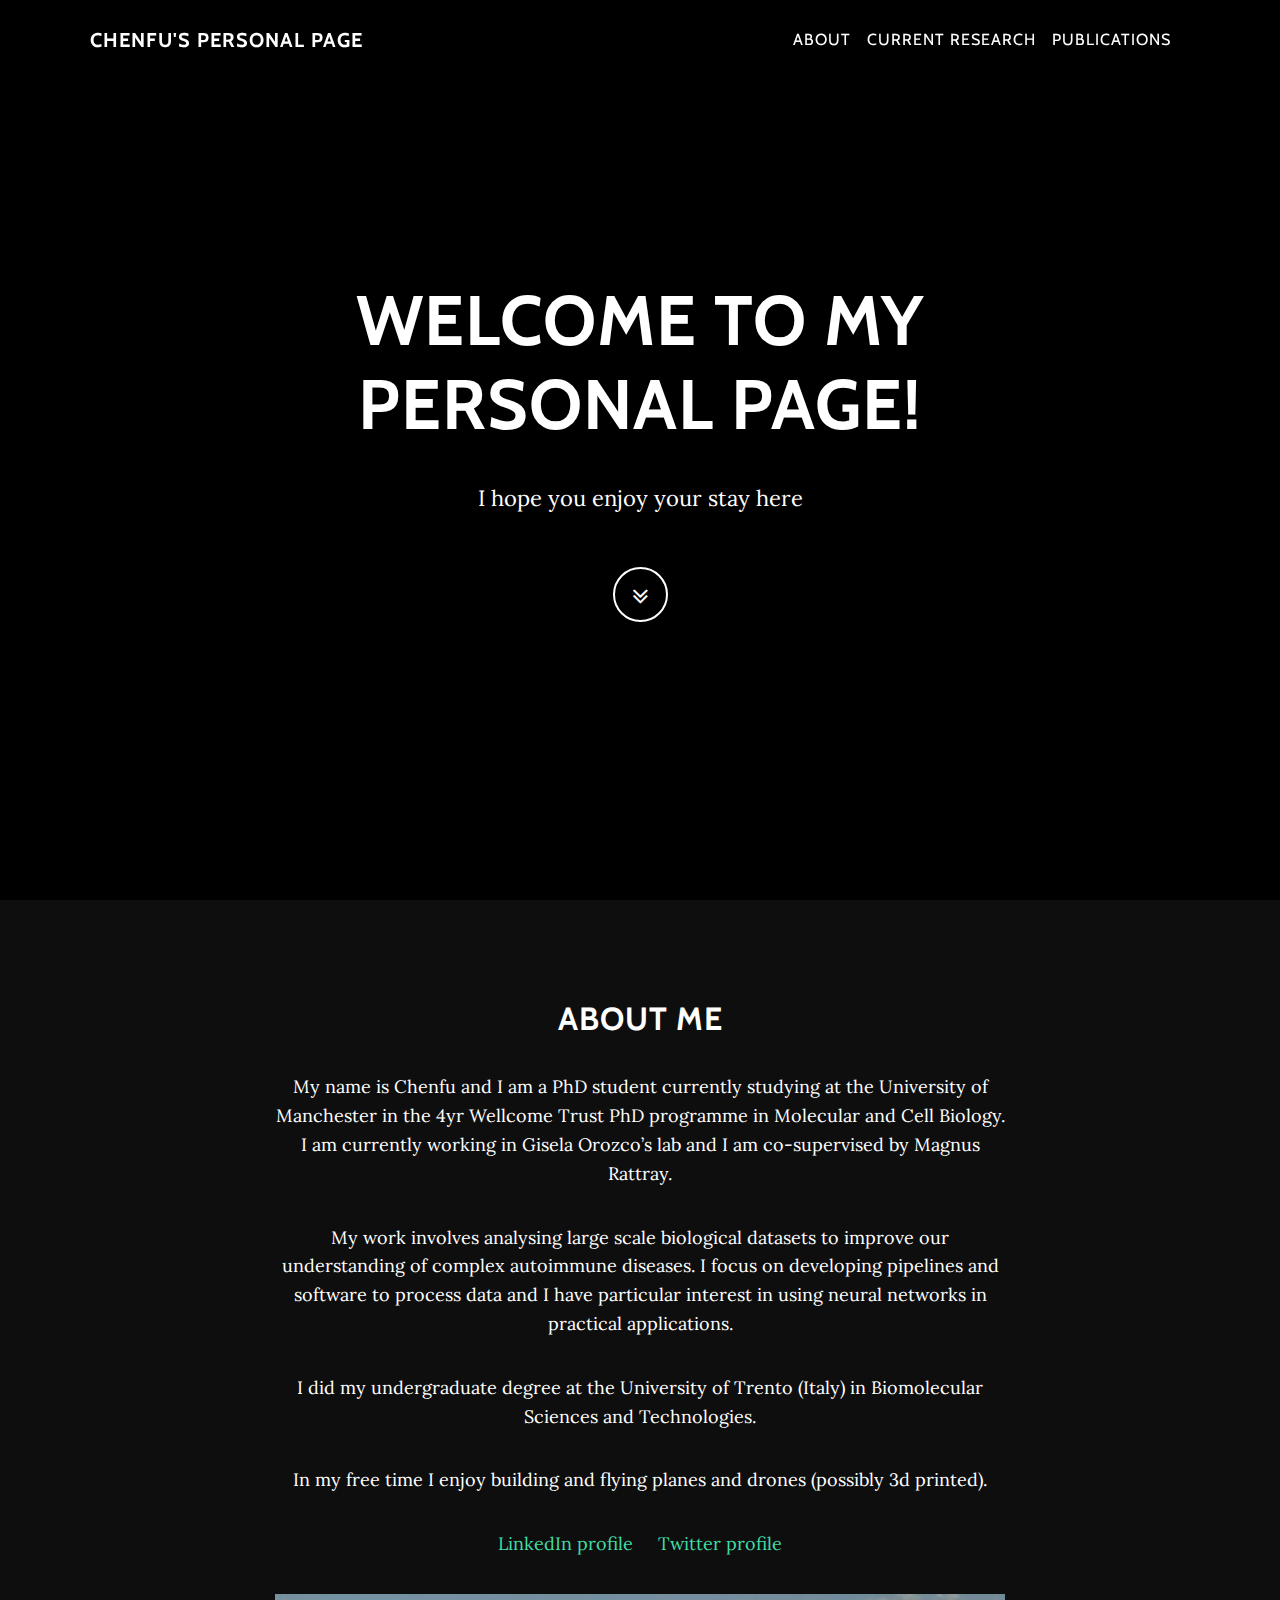
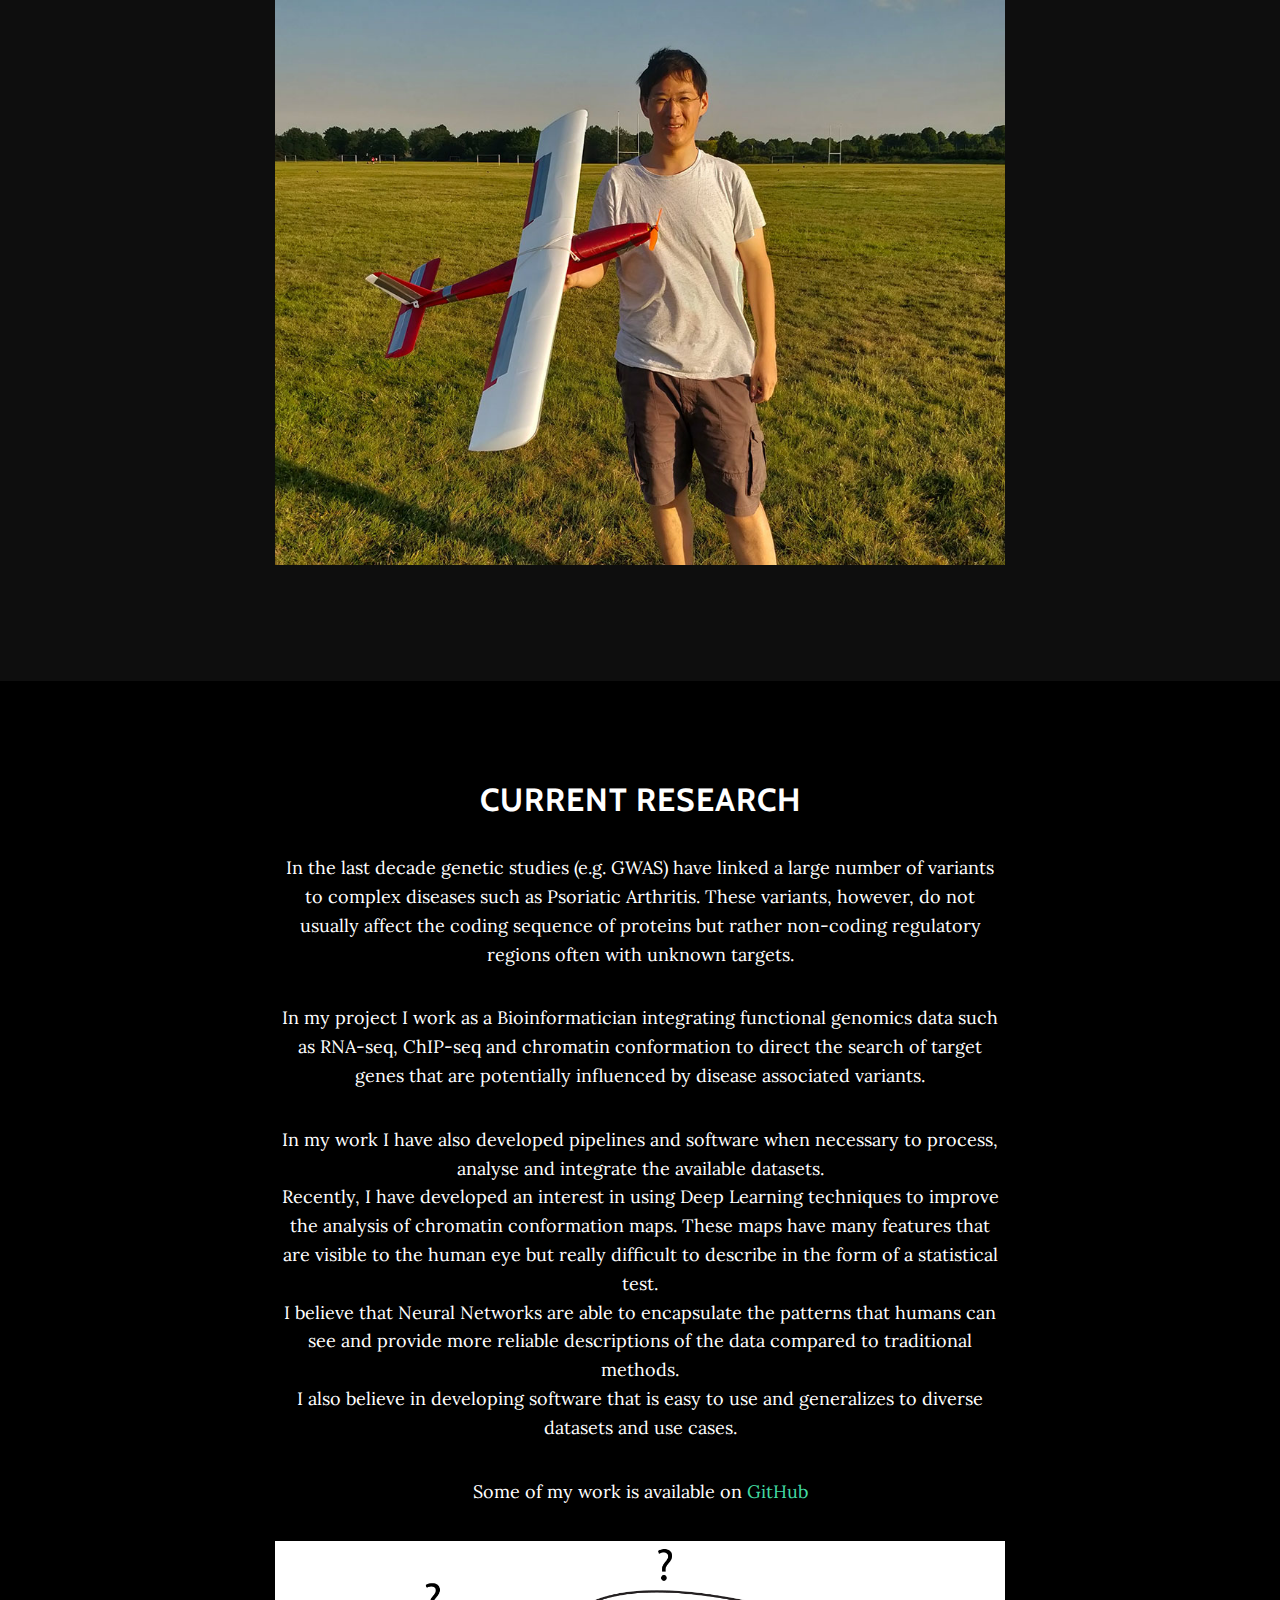
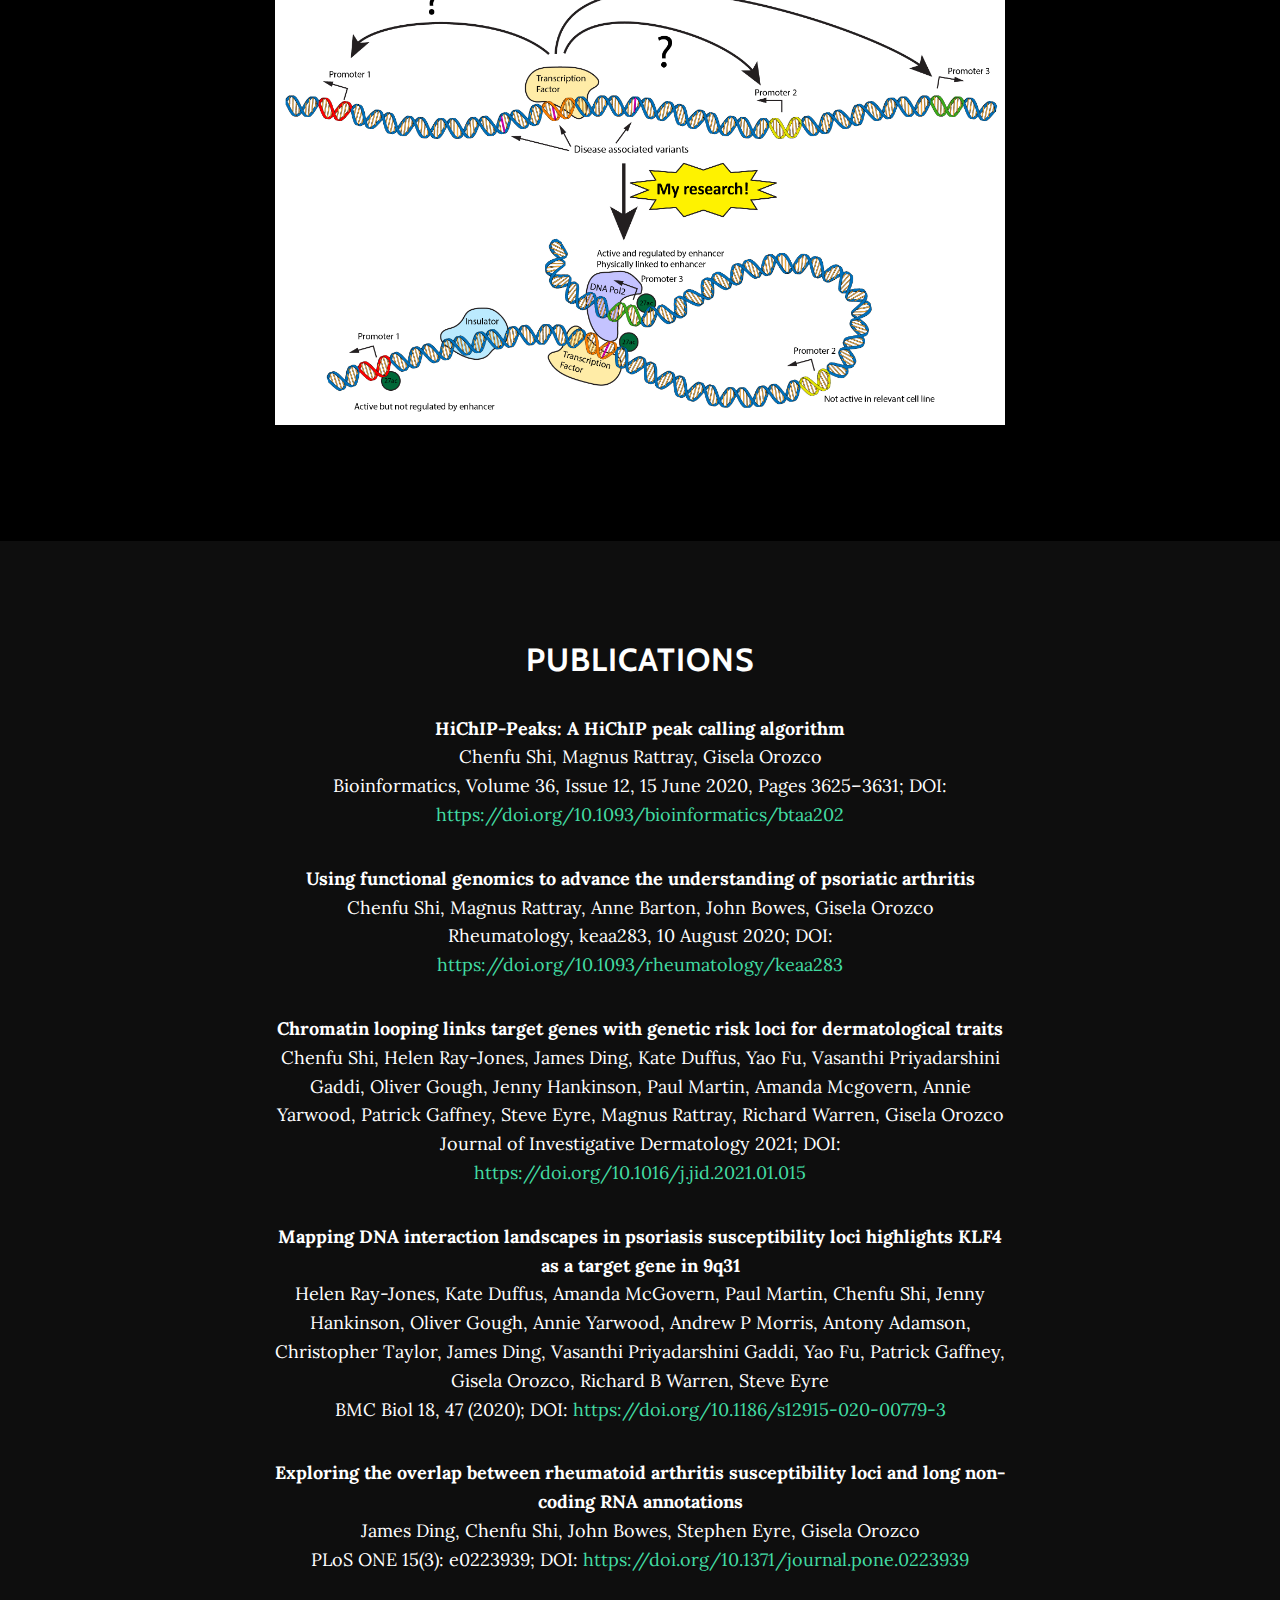
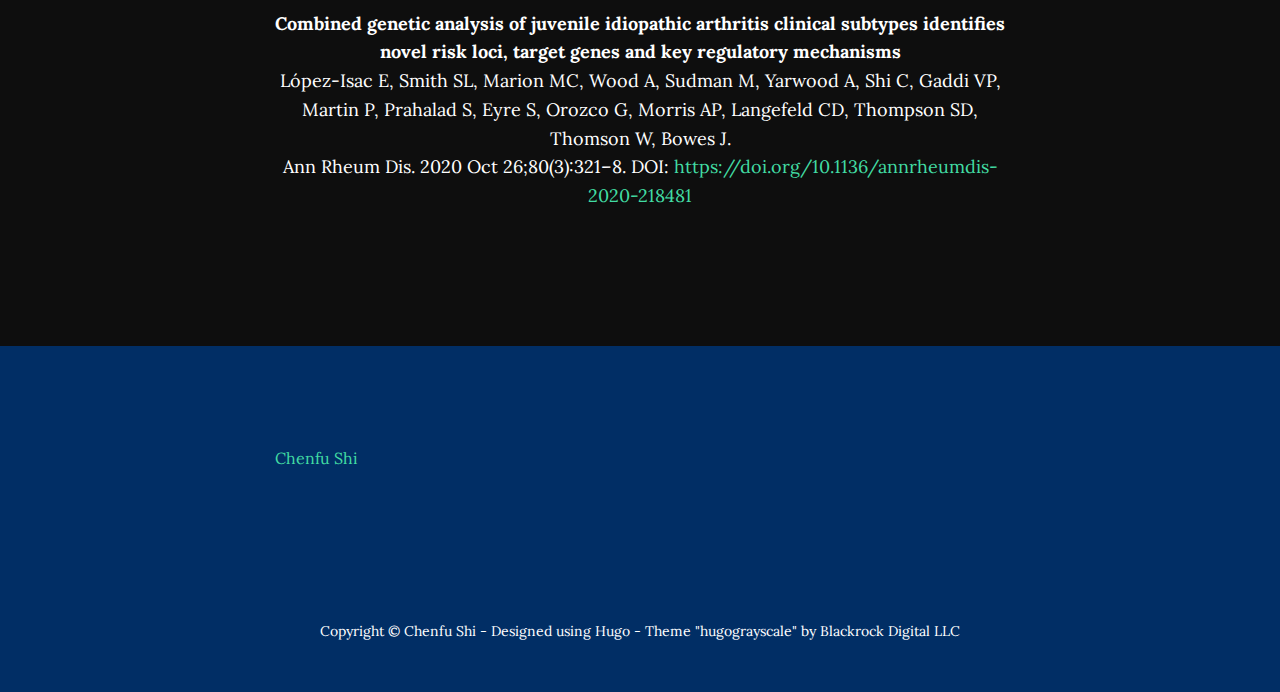
==== docs/index.html @ cd4215d6 "new website" ====
<!doctype html>
<html lang="en-uk">
    <head>
        <meta http-equiv="Content-Type" content="text/html" charset="UTF-8" />
<meta http-equiv="X-UA-Compatible" content="IE=edge,chrome=1" />
<meta name="viewport" content="width=device-width, initial-scale=1, shrink-to-fit=no">
<meta name="description" content="Chenfu Shi&#39;s personal page">

<meta name="author" content="Chenfu">

<title>Chenfu&#39;s personal page</title>

<link rel="shortcut icon" href="img/favicon.png" type="image/png">


  <meta name="keywords" content="Chenfu, Chenfu Shi, Chromatin interactions, Epigenomics, Bioinformatics, Deep learning, Machine learning, HiC, Hi-C"
/>

<meta name="robots" content="index,follow">
<meta name="referrer" content="origin-when-cross-origin">
<meta name="generator" content="Hugo 0.81.0" />
<meta property="og:title" content="Chenfu&#39;s personal page" />
<meta property="og:description" content="Chenfu Shi&#39;s personal page" />
<meta property="og:type" content="website" />
<meta property="og:url" content="/" /><meta property="og:image" content="images/figure_1.png"/>


<meta name="twitter:card" content="summary_large_image"/>
<meta name="twitter:image" content="images/figure_1.png"/>

<meta name="twitter:title" content="Chenfu&#39;s personal page"/>
<meta name="twitter:description" content="Chenfu Shi&#39;s personal page"/>


<link href="vendor/bootstrap/css/bootstrap.min.css" rel="stylesheet">
<link href="vendor/font-awesome/css/font-awesome.min.css" rel="stylesheet" type="text/css">
<link href="https://fonts.googleapis.com/css?family=Lora:400,700,400italic,700italic" rel="stylesheet" type="text/css">
<link href='https://fonts.googleapis.com/css?family=Cabin:700' rel='stylesheet' type='text/css'>

<link href="css/grayscale.css" rel="stylesheet">
<script type="text/javascript" src="https://platform.linkedin.com/badges/js/profile.js" async defer></script>


    </head>
    <body id="page-top">
<nav class="navbar navbar-expand-lg navbar-light fixed-top" id="mainNav">
 <div class="container">
  <a class="navbar-brand js-scroll-trigger improve-contrast-box" href="#page-top">Chenfu&#39;s personal page</a>
  <button class="navbar-toggler navbar-toggler-right" type="button" data-toggle="collapse" data-target="#navbarResponsive" aria-controls="navbarResponsive" aria-expanded="false" aria-label="Toggle navigation">Menu<i class="fa fa-bars"></i></button>
  <div class="collapse navbar-collapse" id="navbarResponsive">
   <ul class="navbar-nav ml-auto">
    <li class="nav-item">
     <a class="nav-link js-scroll-trigger improve-contrast-box" href="#sec-ind-1">About</a>
    </li>
    <li class="nav-item">
     <a class="nav-link js-scroll-trigger improve-contrast-box" href="#sec-ind-2">Current research</a>
    </li>
    <li class="nav-item">
     <a class="nav-link js-scroll-trigger improve-contrast-box" href="#sec-ind-3">Publications</a>
    </li>
    <li class="nav-item">
     <a class="nav-link js-scroll-trigger improve-contrast-box" href="#sec-ind-4"></a>
    </li></ul>
  </div>
 </div>
</nav>

<header><div id="intro-body">
 <div class="container"><div class="row"><div class="col-lg-8 mx-auto"><div class="improve-contrast-box">
  <h1 id="welcome-to-my-personal-page">Welcome to my personal page!</h1>
<p>I hope you enjoy your stay here</p>
</div>
  <a href="#sec-ind-1" class="btn btn-circle js-scroll-trigger" aria-label="Scroll to Next Section"><i class="fa fa-angle-double-down animated"></i></a></div></div></div>

 </div></header>
<section id="sec-ind-1" class="section-1 content-section text-center">
 <div class="container"><div class="row"><div class="col-lg-8 mx-auto">
  <h2 id="about-me">About Me</h2>
<p>My name is Chenfu and I am a PhD student currently studying at the University of Manchester in the 4yr Wellcome Trust PhD programme in Molecular and Cell Biology. I am currently working in Gisela Orozco&rsquo;s lab and I am co-supervised by Magnus Rattray.</p>
<p>My work involves analysing large scale biological datasets to improve our understanding of complex autoimmune diseases. I focus on developing pipelines and software to process data and I have particular interest in using neural networks in practical applications.</p>
<p>I did my undergraduate degree at the University of Trento (Italy) in Biomolecular Sciences and Technologies.</p>
<p>In my free time I enjoy building and flying planes and drones (possibly 3d printed).</p>
<p><a href="https://www.linkedin.com/in/chenfu-shi/">LinkedIn profile</a>     <a href="https://twitter.com/chenfu_shi">Twitter profile</a></p>
<figure>
    <img src="img/profile_pic.jpg"
         alt="Profile pic chenfu shi" width="100%"/> 
</figure>


  </div></div></div>

 </section>
<section id="sec-ind-2" class="section-2 content-section text-center">
 <div class="container"><div class="row"><div class="col-lg-8 mx-auto">
  <h2 id="current-research">Current research</h2>
<p>In the last decade genetic studies (e.g. GWAS) have linked a large number of variants to complex diseases such as Psoriatic Arthritis. These variants, however, do not usually affect the coding sequence of proteins but rather non-coding regulatory regions often with unknown targets.</p>
<p>In my project I work as a Bioinformatician integrating functional genomics data such as RNA-seq, ChIP-seq and chromatin conformation to direct the search of target genes that are potentially influenced by disease associated variants.</p>
<p>In my work I have also developed pipelines and software when necessary to process, analyse and integrate the available datasets.<br>
Recently, I have developed an interest in using Deep Learning techniques to improve the analysis of chromatin conformation maps. These maps have many features that are visible to the human eye but really difficult to describe in the form of a statistical test.<br>
I believe that Neural Networks are able to encapsulate the patterns that humans can see and provide more reliable descriptions of the data compared to traditional methods.<br>
I also believe in developing software that is easy to use and generalizes to diverse datasets and use cases.</p>
<p>Some of my work is available on <a href="https://github.com/ChenfuShi/">GitHub</a></p>
<figure>
    <img src="img/enhancer_regulation.jpg"
         alt="Profile pic chenfu shi" width="100%"/> 
</figure>


  </div></div></div>

 </section>
<section id="sec-ind-3" class="section-3 content-section text-center">
 <div class="container"><div class="row"><div class="col-lg-8 mx-auto">
  <h2 id="publications">Publications</h2>
<p><strong>HiChIP-Peaks: A HiChIP peak calling algorithm</strong><br>
Chenfu Shi, Magnus Rattray, Gisela Orozco<br>
Bioinformatics, Volume 36, Issue 12, 15 June 2020, Pages 3625–3631; DOI: <a href="https://doi.org/10.1093/bioinformatics/btaa202">https://doi.org/10.1093/bioinformatics/btaa202</a></p>
<p><strong>Using functional genomics to advance the understanding of psoriatic arthritis</strong><br>
Chenfu Shi, Magnus Rattray, Anne Barton, John Bowes, Gisela Orozco<br>
Rheumatology, keaa283, 10 August 2020; DOI: <a href="https://doi.org/10.1093/rheumatology/keaa283">https://doi.org/10.1093/rheumatology/keaa283</a></p>
<p><strong>Chromatin looping links target genes with genetic risk loci for dermatological traits</strong><br>
Chenfu Shi, Helen Ray-Jones, James Ding, Kate Duffus, Yao Fu, Vasanthi Priyadarshini Gaddi, Oliver Gough, Jenny Hankinson, Paul Martin, Amanda Mcgovern, Annie Yarwood, Patrick Gaffney, Steve Eyre, Magnus Rattray, Richard Warren, Gisela Orozco<br>
Journal of Investigative Dermatology 2021; DOI: <a href="https://doi.org/10.1016/j.jid.2021.01.015">https://doi.org/10.1016/j.jid.2021.01.015</a></p>
<p><strong>Mapping DNA interaction landscapes in psoriasis susceptibility loci highlights KLF4 as a target gene in 9q31</strong><br>
Helen Ray-Jones, Kate Duffus, Amanda McGovern, Paul Martin, Chenfu Shi, Jenny Hankinson, Oliver Gough, Annie Yarwood, Andrew P Morris, Antony Adamson, Christopher Taylor, James Ding, Vasanthi Priyadarshini Gaddi, Yao Fu, Patrick Gaffney, Gisela Orozco, Richard B Warren, Steve Eyre<br>
BMC Biol 18, 47 (2020); DOI: <a href="https://doi.org/10.1186/s12915-020-00779-3">https://doi.org/10.1186/s12915-020-00779-3</a></p>
<p><strong>Exploring the overlap between rheumatoid arthritis susceptibility loci and long non-coding RNA annotations</strong><br>
James Ding, Chenfu Shi, John Bowes, Stephen Eyre, Gisela Orozco<br>
PLoS ONE 15(3): e0223939; DOI: <a href="https://doi.org/10.1371/journal.pone.0223939">https://doi.org/10.1371/journal.pone.0223939</a></p>
<p><strong>Combined genetic analysis of juvenile idiopathic arthritis clinical subtypes identifies novel risk loci, target genes and key regulatory mechanisms</strong><br>
López-Isac E, Smith SL, Marion MC, Wood A, Sudman M, Yarwood A, Shi C, Gaddi VP, Martin P, Prahalad S, Eyre S, Orozco G, Morris AP, Langefeld CD, Thompson SD, Thomson W, Bowes J.<br>
Ann Rheum Dis. 2020 Oct 26;80(3):321–8. DOI: <a href="https://doi.org/10.1136/annrheumdis-2020-218481">https://doi.org/10.1136/annrheumdis-2020-218481</a></p>

  </div></div></div>

 </section>
<section id="sec-ind-4" class="section-4 content-section text-center">
 <div class="container"><div class="row"><div class="col-lg-8 mx-auto">
  <div class="LI-profile-badge"  data-version="v1" data-size="medium" data-locale="it_IT" data-type="horizontal" data-theme="dark" data-vanity="chenfu-shi-3a743275" style="text-align: left;"><a class="LI-simple-link" href='https://uk.linkedin.com/in/chenfu-shi-3a743275?trk=profile-badge'>Chenfu Shi</a></div>
                        

  </div></div></div>

 </section>
    
    <footer>
      <div class="container text-center">
        <p>Copyright &copy; Chenfu Shi - Designed using Hugo - Theme "hugograyscale" by Blackrock Digital LLC </p>
      </div>
    </footer>

    
    <script src="vendor/jquery/jquery.min.js"></script>
    <script src="vendor/bootstrap/js/bootstrap.bundle.min.js"></script>

    
    <script src="vendor/jquery-easing/jquery.easing.min.js"></script>
    <script src="js/grayscale.min.js"></script>
</body>
</html>
---- docs/css/grayscale.css ----
body {
  font-family: 'Lora', 'Helvetica Neue', Helvetica, Arial, sans-serif;
  position: relative;
  width: 100%;
  height: 100%;
  color: white;
  background-color: #0e0e0e;
}

html {
  width: 100%;
  height: 100%;
}

h1,
h2,
h3,
h4,
h5,
h6 {
  font-family: 'Cabin', 'Helvetica Neue', Helvetica, Arial, sans-serif;
  font-weight: 700;
  margin: 0 0 35px;
  letter-spacing: 1px;
  text-transform: uppercase;
}

p {
  font-size: 16px;
  line-height: 1.5;
  margin: 0 0 25px;
}

@media (min-width: 768px) {
  p {
    font-size: 18px;
    line-height: 1.6;
    margin: 0 0 35px;
  }
}

a {
  transition: all 0.2s ease-in-out;
  color: #42DCA3;
}

a:focus, a:hover {
  text-decoration: none;
  color: #1d9b6c;
}

#mainNav {
  font-family: 'Cabin', 'Helvetica Neue', Helvetica, Arial, sans-serif;
  margin-bottom: 0;
  text-transform: uppercase;
  border-bottom: 1px solid rgba(255, 255, 255, 0.3);
  background-color: #0e0e0e;
}

#mainNav .navbar-toggler {
  font-size: 14px;
  padding: 11px;
  color: white;
  border: 1px solid white;
}

#mainNav .navbar-brand {
  font-weight: 700;
  padding: .3125rem;
}

#mainNav a {
  color: white;
}

#mainNav .navbar-nav .nav-item {
  transition: background 0.3s ease-in-out;
}

#mainNav .navbar-nav .nav-item:hover {
  color: fade(white, 80%);
  outline: none;
  background-color: transparent;
}

#mainNav .navbar-nav .nav-item:active, #mainNav .navbar-nav .nav-item:focus {
  outline: none;
  background-color: transparent;
}

@media (min-width: 992px) {
  #mainNav {
    padding-top: 20px;
    padding-bottom: 20px;
    transition: background 0.3s ease-in-out, padding-top 0.3s ease-in-out, padding-bottom 0.3s;
    letter-spacing: 1px;
    border-bottom: none;
    background: transparent;
  }
  #mainNav.navbar-shrink {
    padding-top: 10px;
    padding-bottom: 10px;
    border-bottom: 1px solid rgba(255, 255, 255, 0.3);
    background: black;
  }
  #mainNav .nav-link.active {
    outline: none;
    background-color: rgba(255, 255, 255, 0.3);
  }
  #mainNav .nav-link.active:hover {
    color: white;
  }
}

header {
  display: table;
  width: 100%;
  height: auto;
  padding: 200px 0;
  text-align: center;
  color: white;
  background: url("../img/section0-bg.jpg") no-repeat bottom center scroll;
  background-color: black;
  background-size: cover;
}

#intro-body {
  display: table-cell;
  vertical-align: middle;
}
header h1 {
  font-size: 35px;
}
header p {
  font-size: 18px;
}

.improve-contrast-box {
  background: rgba(0, 0, 0, .5);
  border-radius: 5px;
  text-shadow: 0px 0px 8px rgba(0, 0, 0, 1);
}

@media (min-width: 768px) {
  header {
    height: 100%;
    padding: 0;
  }
  header h1 {
    font-size: 70px;
  }
  header p {
    font-size: 22px;
  }
}

.btn-circle {
  font-size: 26px;
  width: 55px;
  height: 55px;
  margin-top: 15px;
  line-height: 45px;
  transition: background 0.3s ease-in-out;
  color: white;
  border: 2px solid white;
  border-radius: 100% !important;
  background: transparent;
}

.btn-circle:focus, .btn-circle:hover {
  color: white;
  outline: none;
  background: rgba(255, 255, 255, 0.1);
}

.content-section {
  padding-top: 75px;
  padding-bottom: 75px;
}

.section-2 {
  color: white;
  background-color: black;
}

.section-4 {
  color: white;
  background-color: #012e65;
}

#map {
  width: 100%;
  height: 300px;
}

@media (min-width: 992px) {
  .content-section {
    padding-top: 100px;
    padding-bottom: 100px;
  }
  #map {
    height: 350px;
  }
}

.btn {
  font-family: 'Cabin', 'Helvetica Neue', Helvetica, Arial, sans-serif;
  font-weight: 400;
  transition: all 0.3s ease-in-out;
  text-transform: uppercase;
  border-radius: 0;
}

.btn-default {
  color: #42DCA3;
  border: 1px solid #42DCA3;
  background-color: transparent;
}

.btn-default:focus, .btn-default:hover {
  color: black;
  border: 1px solid #42DCA3;
  outline: none;
  background-color: #42DCA3;
}

ul.banner-social-buttons {
  margin-top: 0;
  font-size: 0;
}

@media (max-width: 1199px) {
  ul.banner-social-buttons {
    margin-top: 15px;
  }
}

@media (max-width: 767px) {
  ul.banner-social-buttons li {
    display: block;
    margin-bottom: 20px;
    padding: 0;
  }
  ul.banner-social-buttons li:last-child {
    margin-bottom: 0;
  }
}

footer {
  padding: 50px 0;
  background-color: #012e65;
}

footer p {
  font-size: 14px;
  margin: 0;
}

::selection {
  background: #fcfcfc;
  background: rgba(255, 255, 255, 0.2);
  text-shadow: none;
}

img::selection {
  background: transparent;
}
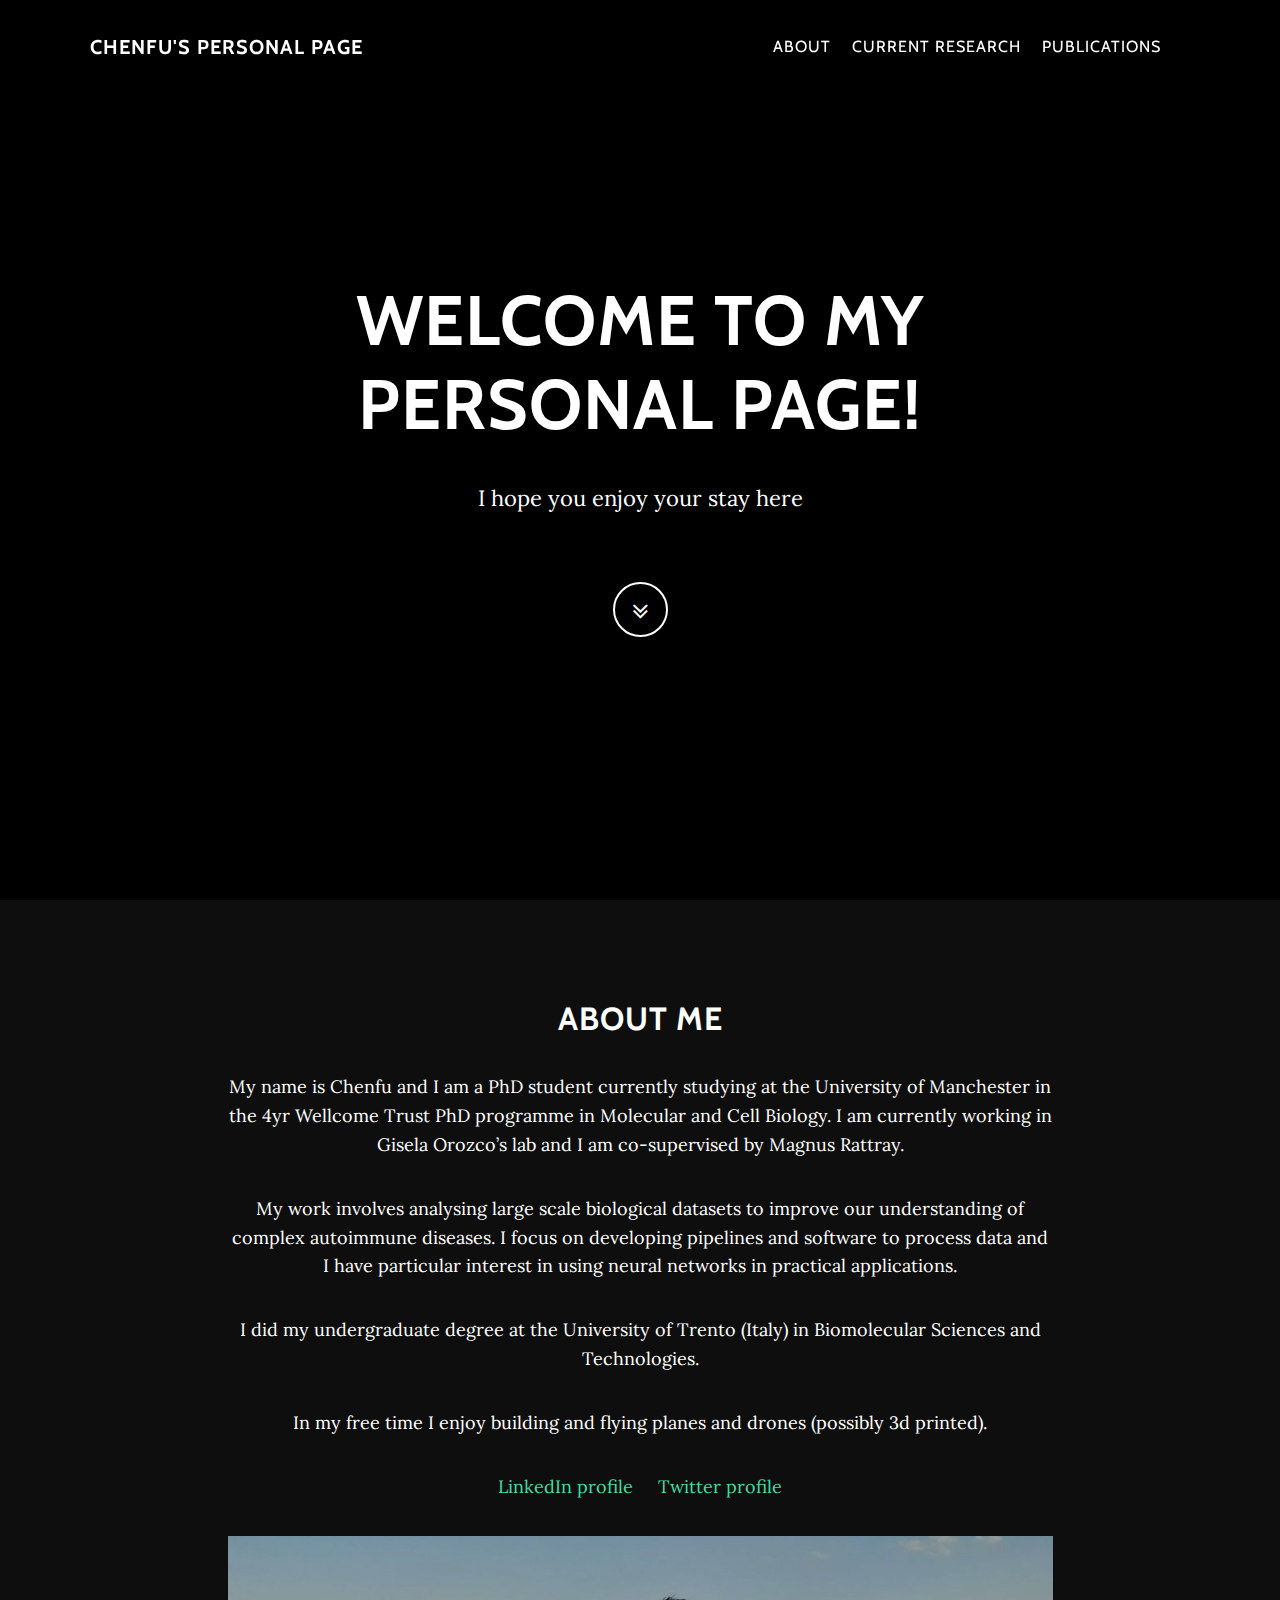
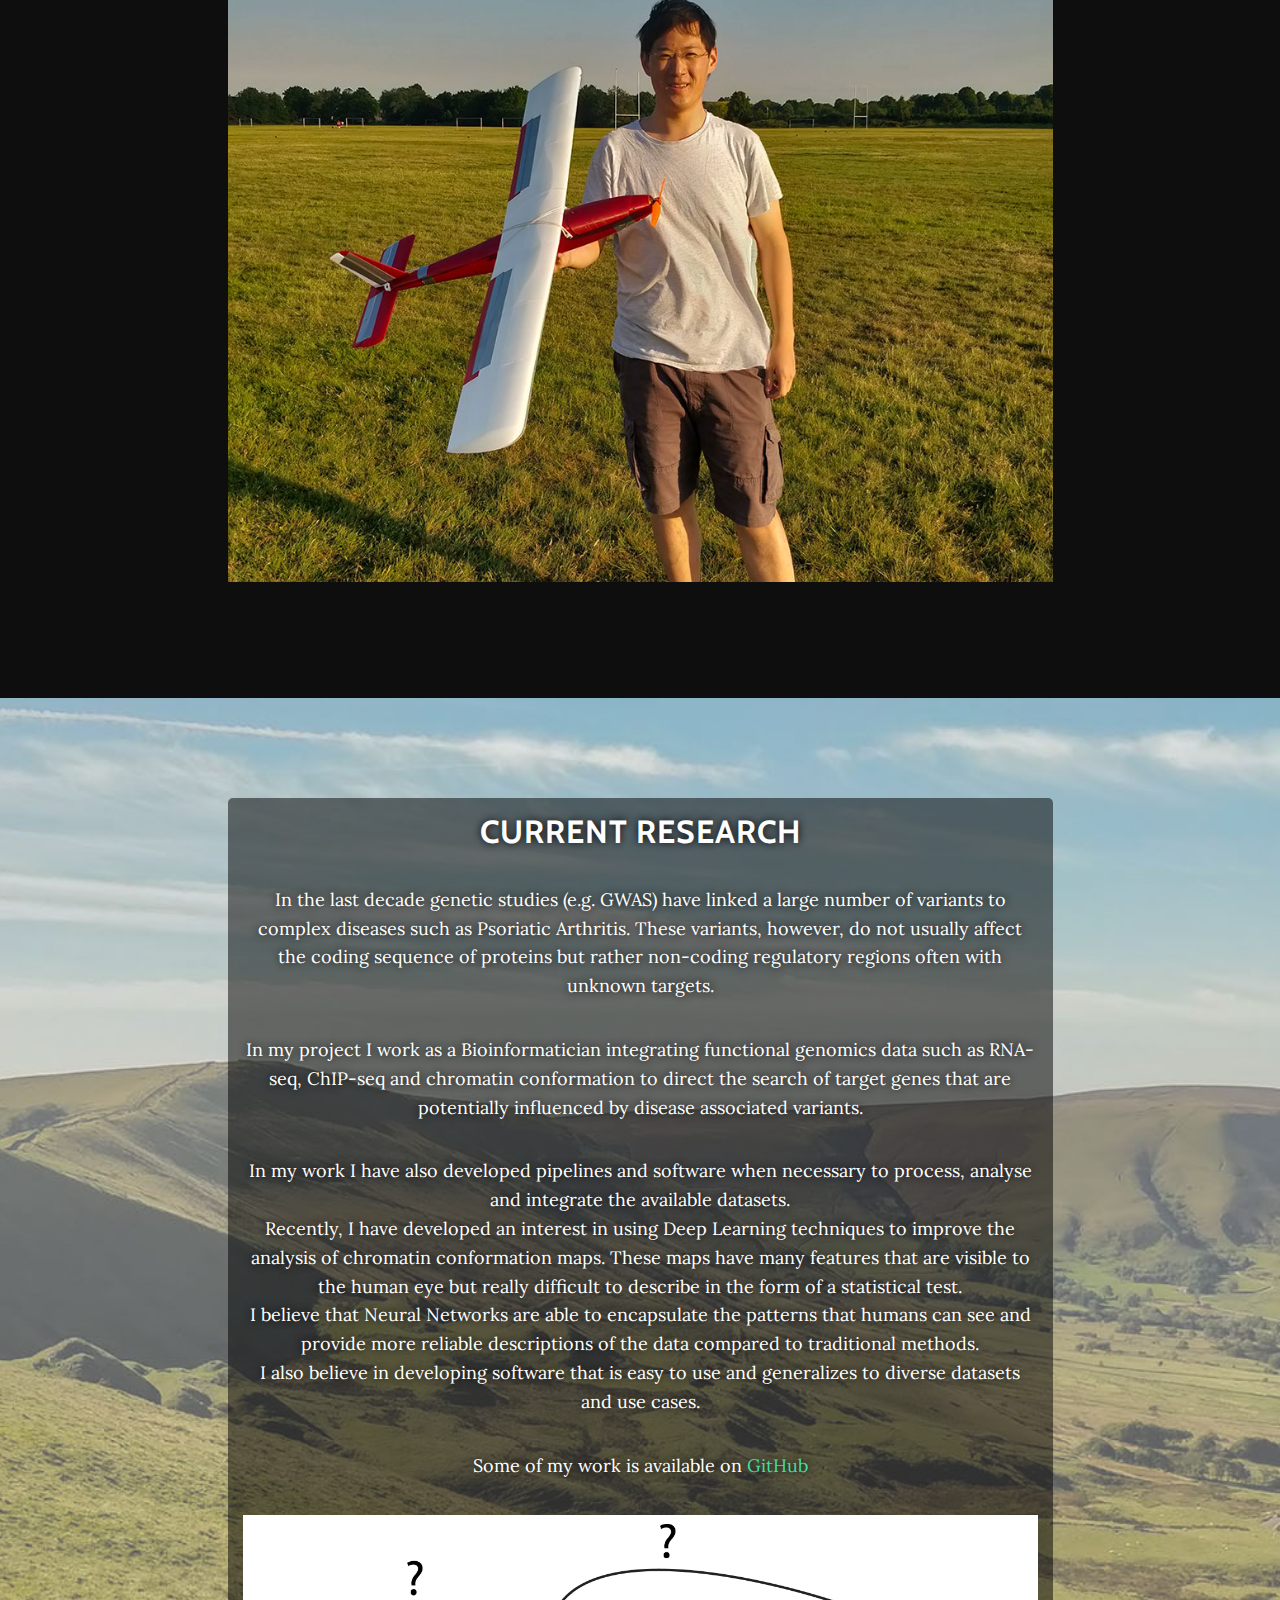
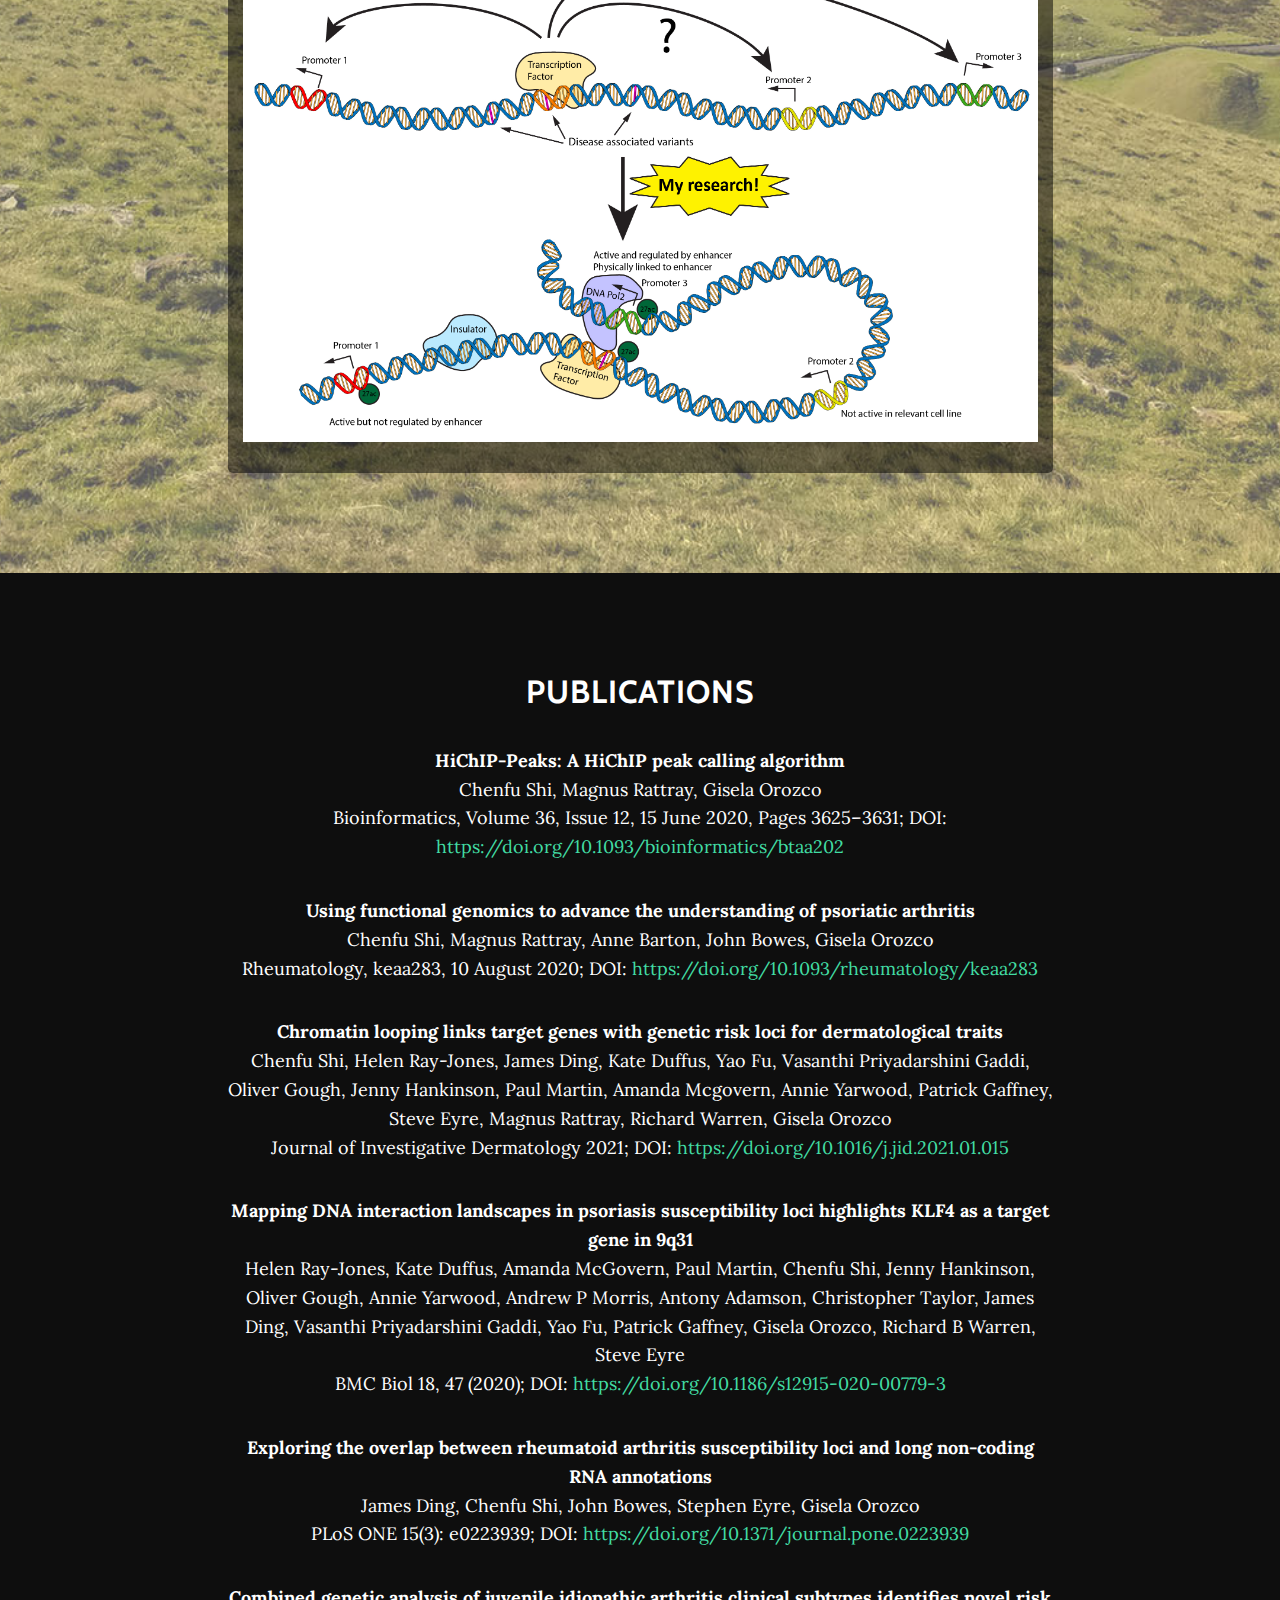
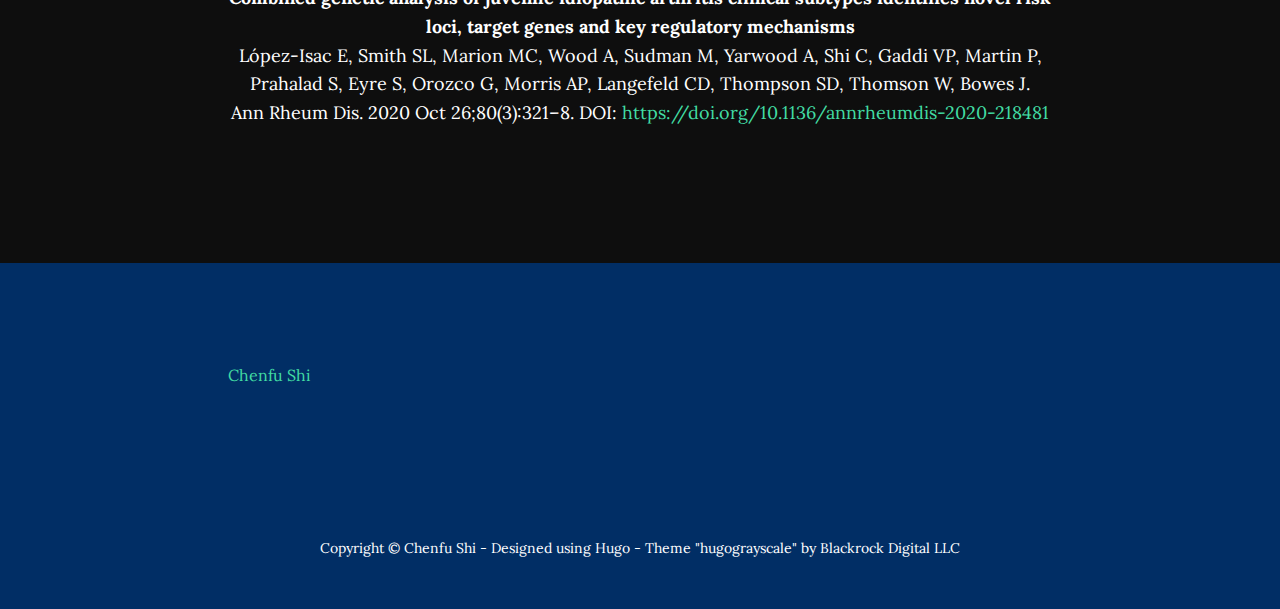
==== commit 0e85750f: "add image and make larger" ====
--- a/docs/index.html
+++ b/docs/index.html
@@ -50,23 +50,23 @@
   <div class="collapse navbar-collapse" id="navbarResponsive">
    <ul class="navbar-nav ml-auto">
     <li class="nav-item">
-     <a class="nav-link js-scroll-trigger improve-contrast-box" href="#sec-ind-1">About</a>
-    </li>
+     <a class="nav-link js-scroll-trigger improve-contrast-box" href="#sec-ind-1">About</a> 
+    </li> &nbsp;
     <li class="nav-item">
-     <a class="nav-link js-scroll-trigger improve-contrast-box" href="#sec-ind-2">Current research</a>
-    </li>
+     <a class="nav-link js-scroll-trigger improve-contrast-box" href="#sec-ind-2">Current research</a> 
+    </li> &nbsp;
     <li class="nav-item">
-     <a class="nav-link js-scroll-trigger improve-contrast-box" href="#sec-ind-3">Publications</a>
-    </li>
+     <a class="nav-link js-scroll-trigger improve-contrast-box" href="#sec-ind-3">Publications</a> 
+    </li> &nbsp;
     <li class="nav-item">
-     <a class="nav-link js-scroll-trigger improve-contrast-box" href="#sec-ind-4"></a>
-    </li></ul>
+     <a class="nav-link js-scroll-trigger improve-contrast-box" href="#sec-ind-4"></a> 
+    </li> &nbsp;</ul>
   </div>
  </div>
 </nav>
 
 <header><div id="intro-body">
- <div class="container"><div class="row"><div class="col-lg-8 mx-auto"><div class="improve-contrast-box">
+ <div class="container"><div class="row"><div class="col-lg-9 mx-auto"><div class="improve-contrast-box">
   <h1 id="welcome-to-my-personal-page">Welcome to my personal page!</h1>
 <p>I hope you enjoy your stay here</p>
 </div>
@@ -74,7 +74,7 @@
 
  </div></header>
 <section id="sec-ind-1" class="section-1 content-section text-center">
- <div class="container"><div class="row"><div class="col-lg-8 mx-auto">
+ <div class="container"><div class="row"><div class="col-lg-9 mx-auto">
   <h2 id="about-me">About Me</h2>
 <p>My name is Chenfu and I am a PhD student currently studying at the University of Manchester in the 4yr Wellcome Trust PhD programme in Molecular and Cell Biology. I am currently working in Gisela Orozco&rsquo;s lab and I am co-supervised by Magnus Rattray.</p>
 <p>My work involves analysing large scale biological datasets to improve our understanding of complex autoimmune diseases. I focus on developing pipelines and software to process data and I have particular interest in using neural networks in practical applications.</p>
@@ -91,7 +91,7 @@
 
  </section>
 <section id="sec-ind-2" class="section-2 content-section text-center">
- <div class="container"><div class="row"><div class="col-lg-8 mx-auto">
+ <div class="container"><div class="row"><div class="col-lg-9 mx-auto"><div class="improve-contrast-box">
   <h2 id="current-research">Current research</h2>
 <p>In the last decade genetic studies (e.g. GWAS) have linked a large number of variants to complex diseases such as Psoriatic Arthritis. These variants, however, do not usually affect the coding sequence of proteins but rather non-coding regulatory regions often with unknown targets.</p>
 <p>In my project I work as a Bioinformatician integrating functional genomics data such as RNA-seq, ChIP-seq and chromatin conformation to direct the search of target genes that are potentially influenced by disease associated variants.</p>
@@ -105,12 +105,12 @@
          alt="Profile pic chenfu shi" width="100%"/> 
 </figure>
 
-
+</div>
   </div></div></div>
 
  </section>
 <section id="sec-ind-3" class="section-3 content-section text-center">
- <div class="container"><div class="row"><div class="col-lg-8 mx-auto">
+ <div class="container"><div class="row"><div class="col-lg-9 mx-auto">
   <h2 id="publications">Publications</h2>
 <p><strong>HiChIP-Peaks: A HiChIP peak calling algorithm</strong><br>
 Chenfu Shi, Magnus Rattray, Gisela Orozco<br>
@@ -135,7 +135,7 @@
 
  </section>
 <section id="sec-ind-4" class="section-4 content-section text-center">
- <div class="container"><div class="row"><div class="col-lg-8 mx-auto">
+ <div class="container"><div class="row"><div class="col-lg-9 mx-auto">
   <div class="LI-profile-badge"  data-version="v1" data-size="medium" data-locale="it_IT" data-type="horizontal" data-theme="dark" data-vanity="chenfu-shi-3a743275" style="text-align: left;"><a class="LI-simple-link" href='https://uk.linkedin.com/in/chenfu-shi-3a743275?trk=profile-badge'>Chenfu Shi</a></div>
                         
 
--- a/docs/css/grayscale.css
+++ b/docs/css/grayscale.css
@@ -139,6 +139,7 @@
   background: rgba(0, 0, 0, .5);
   border-radius: 5px;
   text-shadow: 0px 0px 8px rgba(0, 0, 0, 1);
+  padding: 15px
 }
 
 @media (min-width: 768px) {
@@ -181,6 +182,8 @@
 .section-2 {
   color: white;
   background-color: black;
+  background: url("../img/section2-bg.jpg") no-repeat bottom center scroll;
+  background-size: cover;
 }
 
 .section-4 {
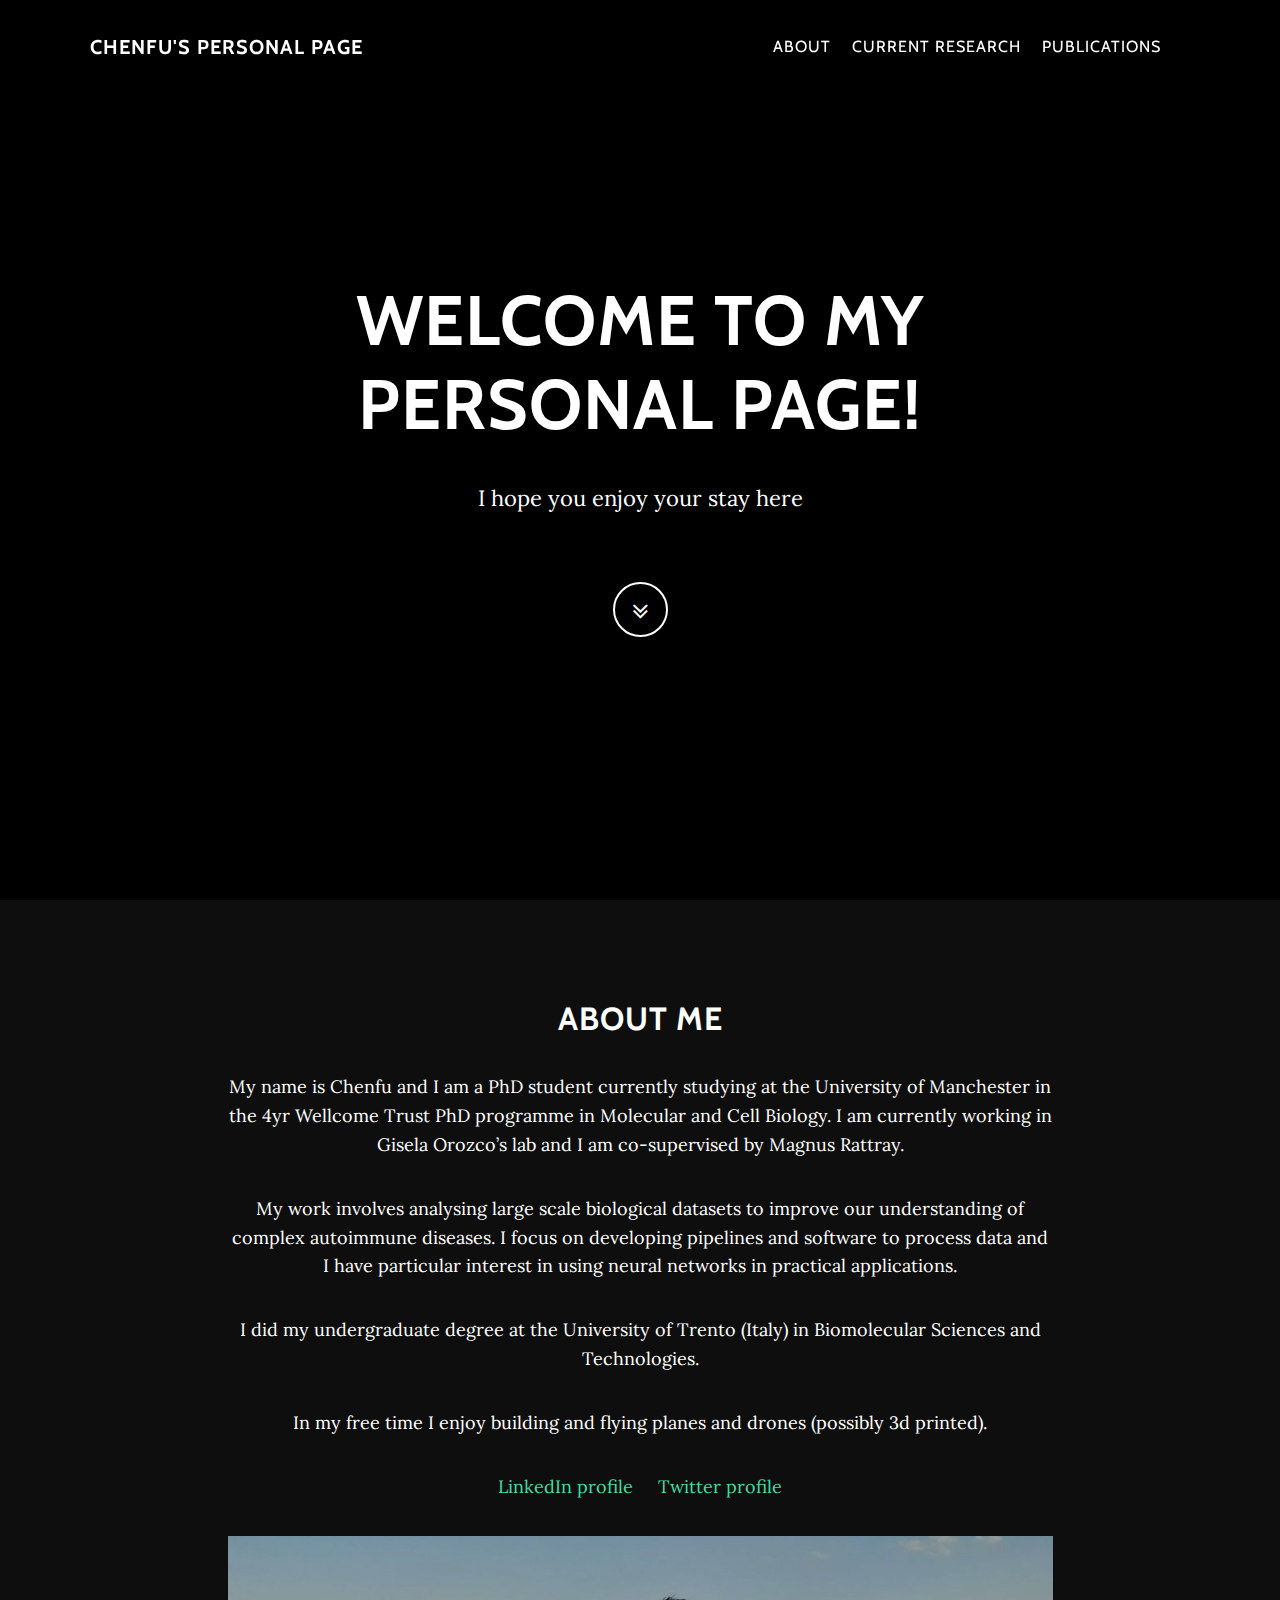
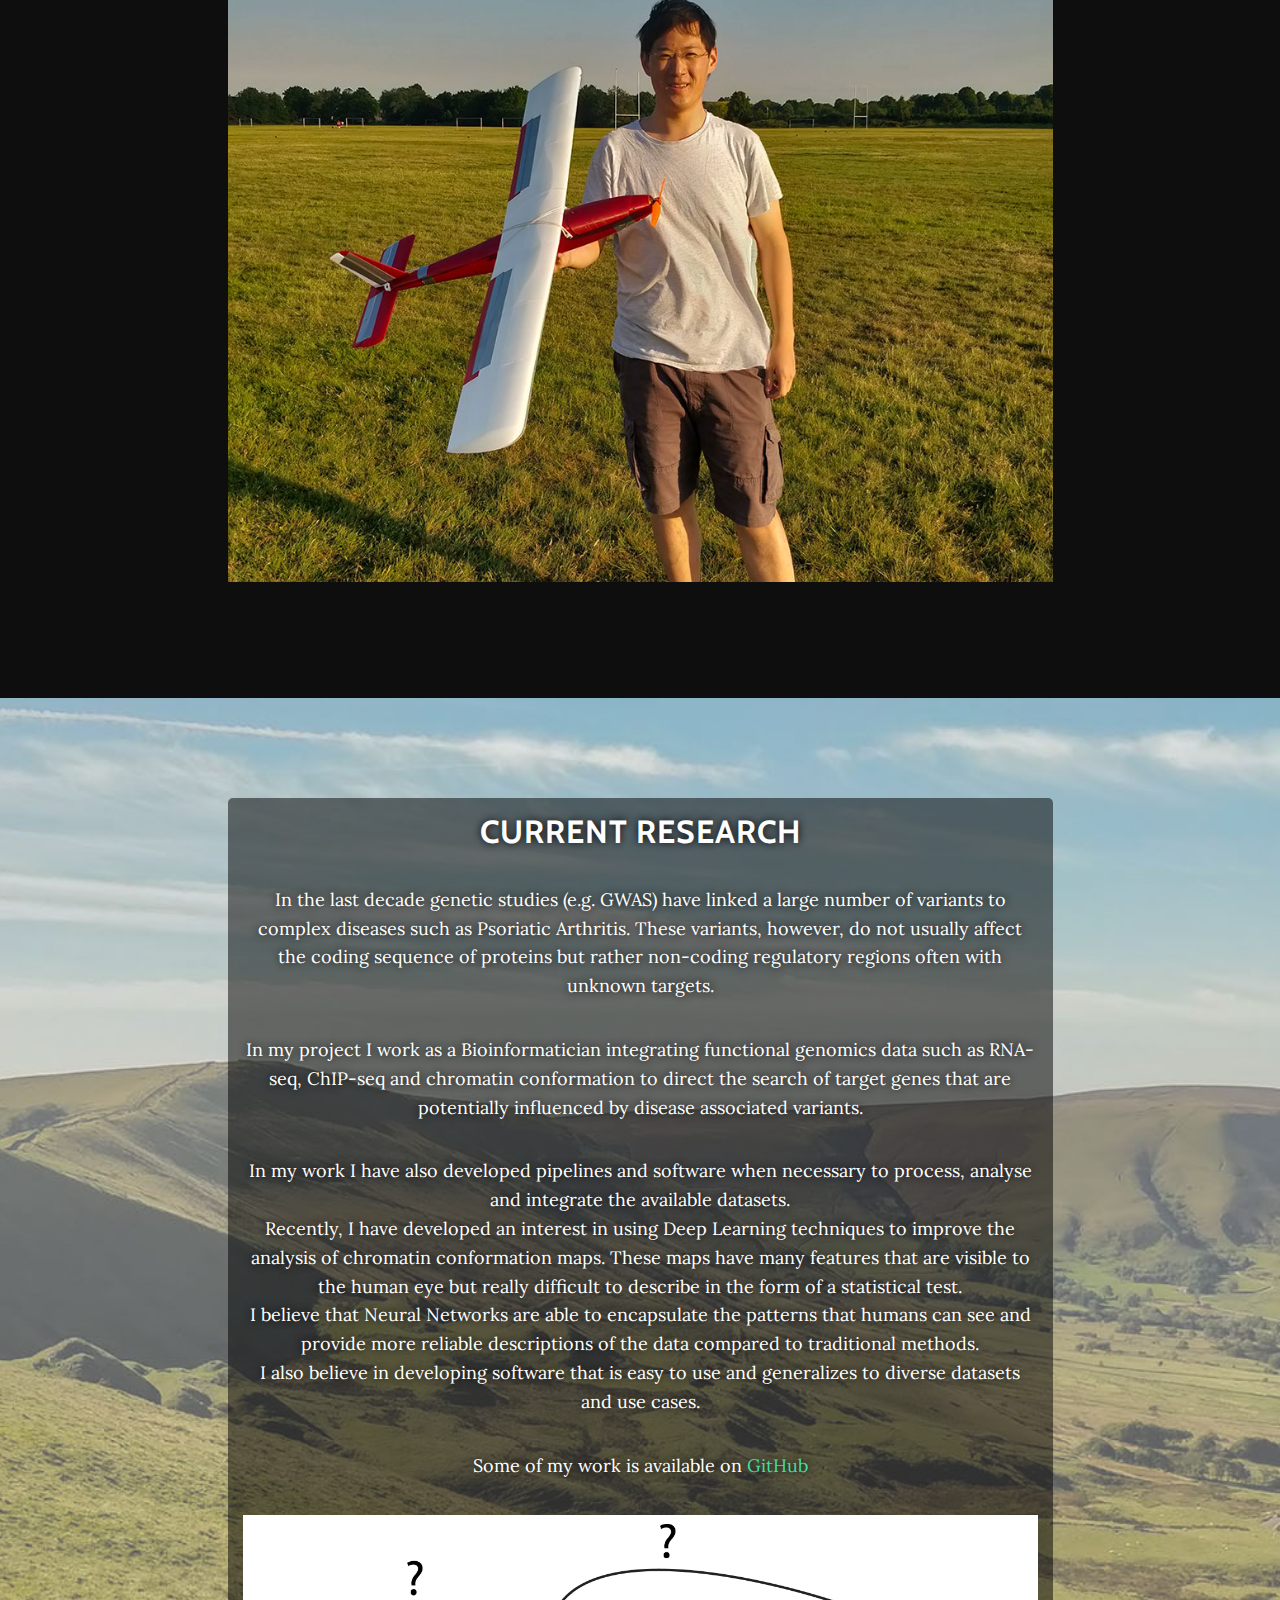
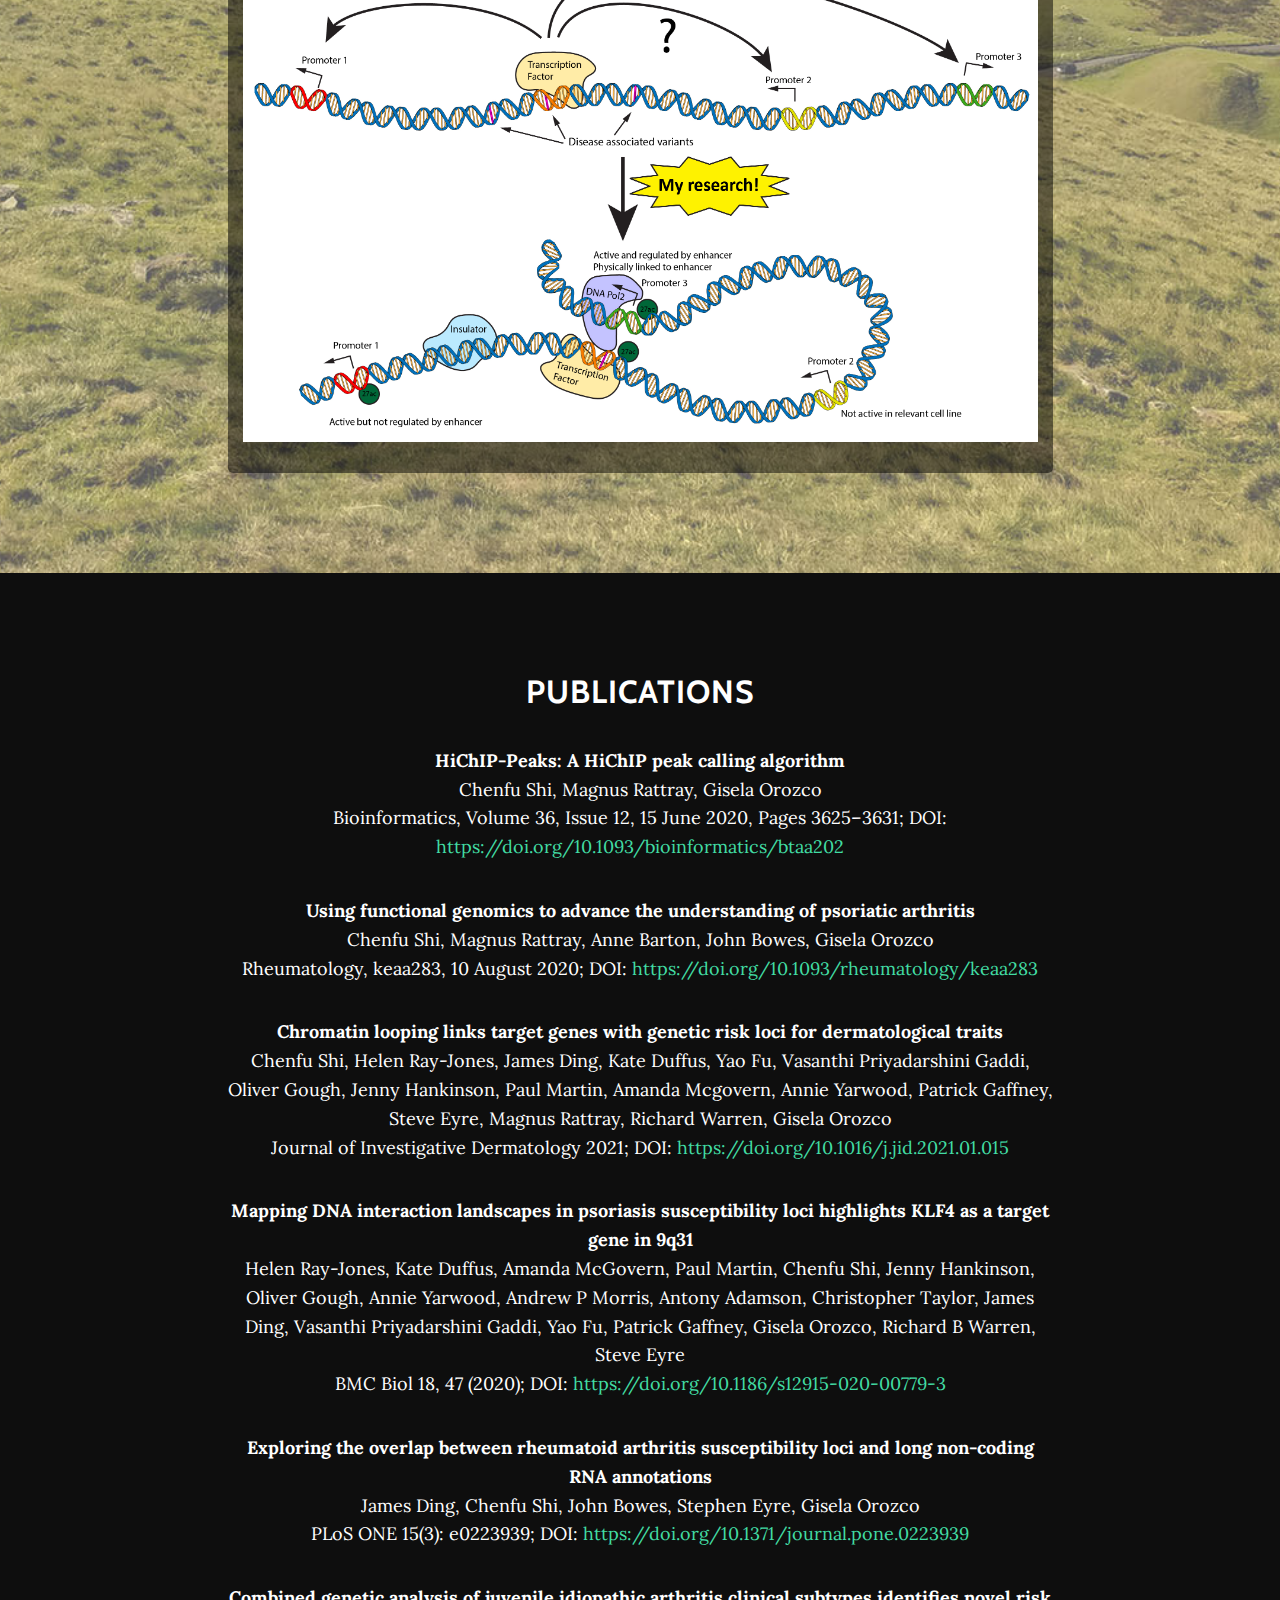
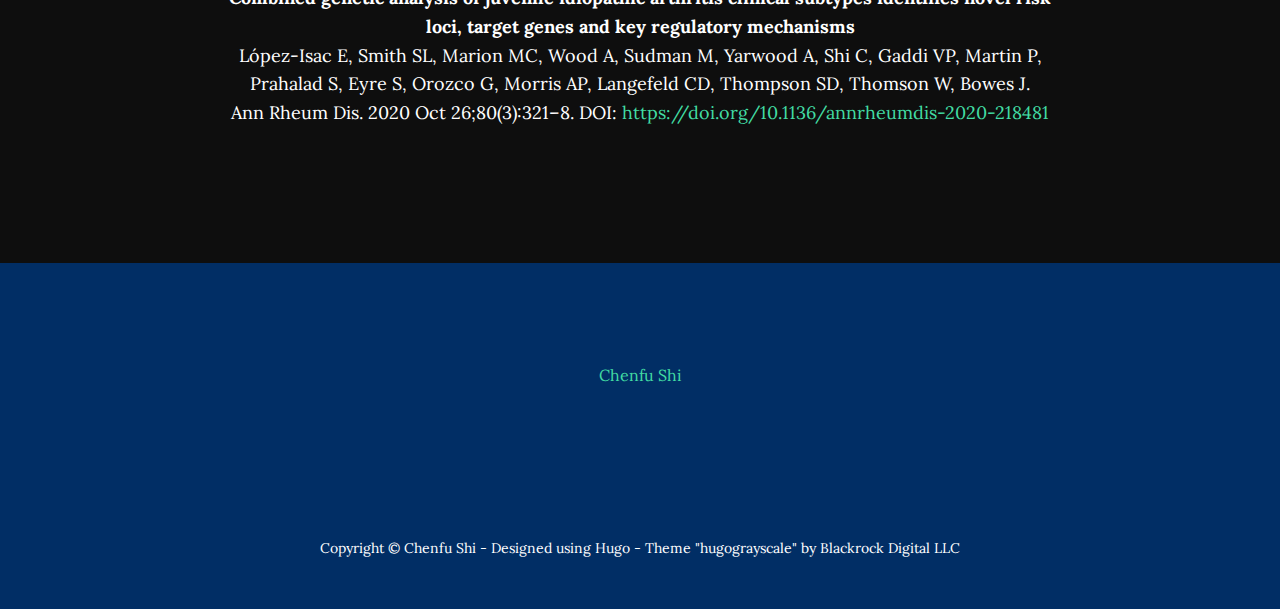
==== commit 8c5aadcb: "change linkedin badge" ====
--- a/docs/index.html
+++ b/docs/index.html
@@ -38,7 +38,7 @@
 <link href='https://fonts.googleapis.com/css?family=Cabin:700' rel='stylesheet' type='text/css'>
 
 <link href="css/grayscale.css" rel="stylesheet">
-<script type="text/javascript" src="https://platform.linkedin.com/badges/js/profile.js" async defer></script>
+<script src="https://platform.linkedin.com/badges/js/profile.js" async defer type="text/javascript"></script>
 
 
     </head>
@@ -136,8 +136,8 @@
  </section>
 <section id="sec-ind-4" class="section-4 content-section text-center">
  <div class="container"><div class="row"><div class="col-lg-9 mx-auto">
-  <div class="LI-profile-badge"  data-version="v1" data-size="medium" data-locale="it_IT" data-type="horizontal" data-theme="dark" data-vanity="chenfu-shi-3a743275" style="text-align: left;"><a class="LI-simple-link" href='https://uk.linkedin.com/in/chenfu-shi-3a743275?trk=profile-badge'>Chenfu Shi</a></div>
-                        
+  <div class="badge-base LI-profile-badge" data-locale="it_IT" data-size="medium" data-theme="dark" data-type="HORIZONTAL" data-vanity="chenfu-shi" data-version="v1"><a class="badge-base__link LI-simple-link" href="https://uk.linkedin.com/in/chenfu-shi?trk=profile-badge">Chenfu Shi</a></div>
+              
 
   </div></div></div>
 
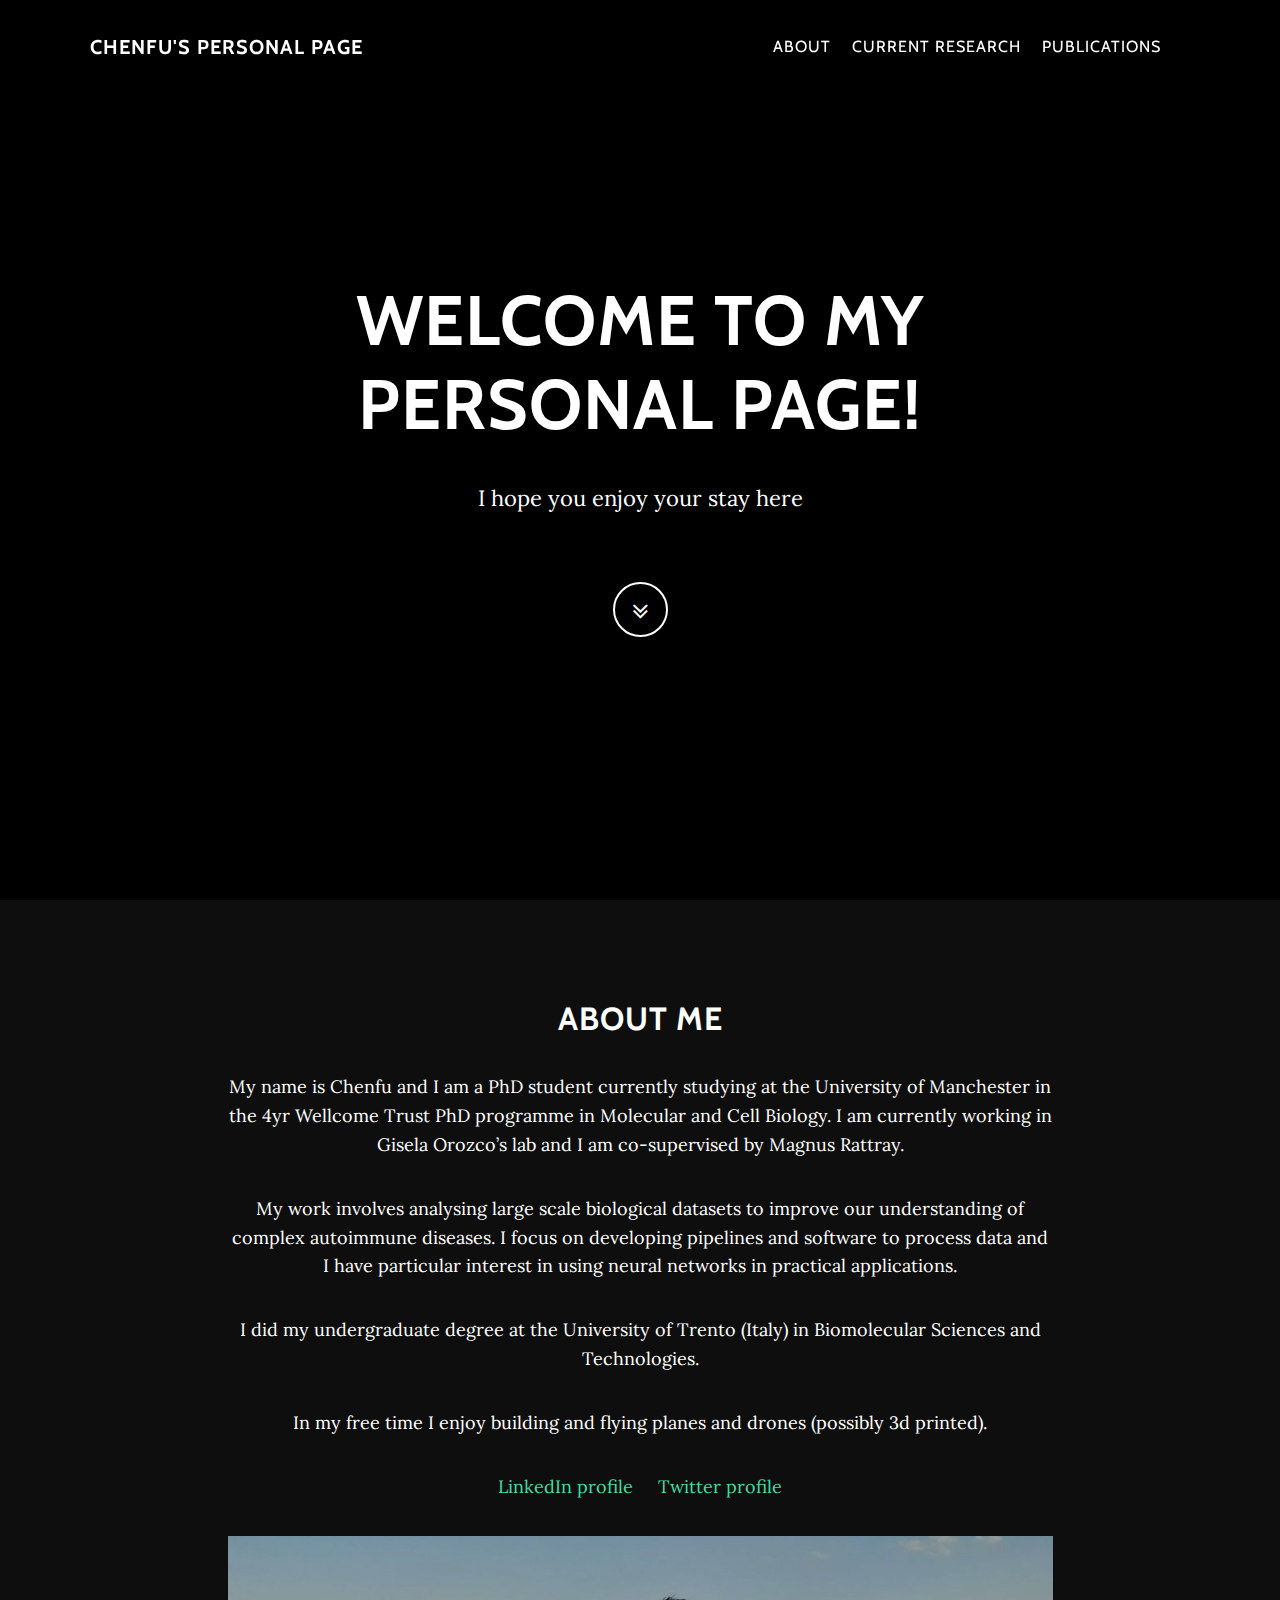
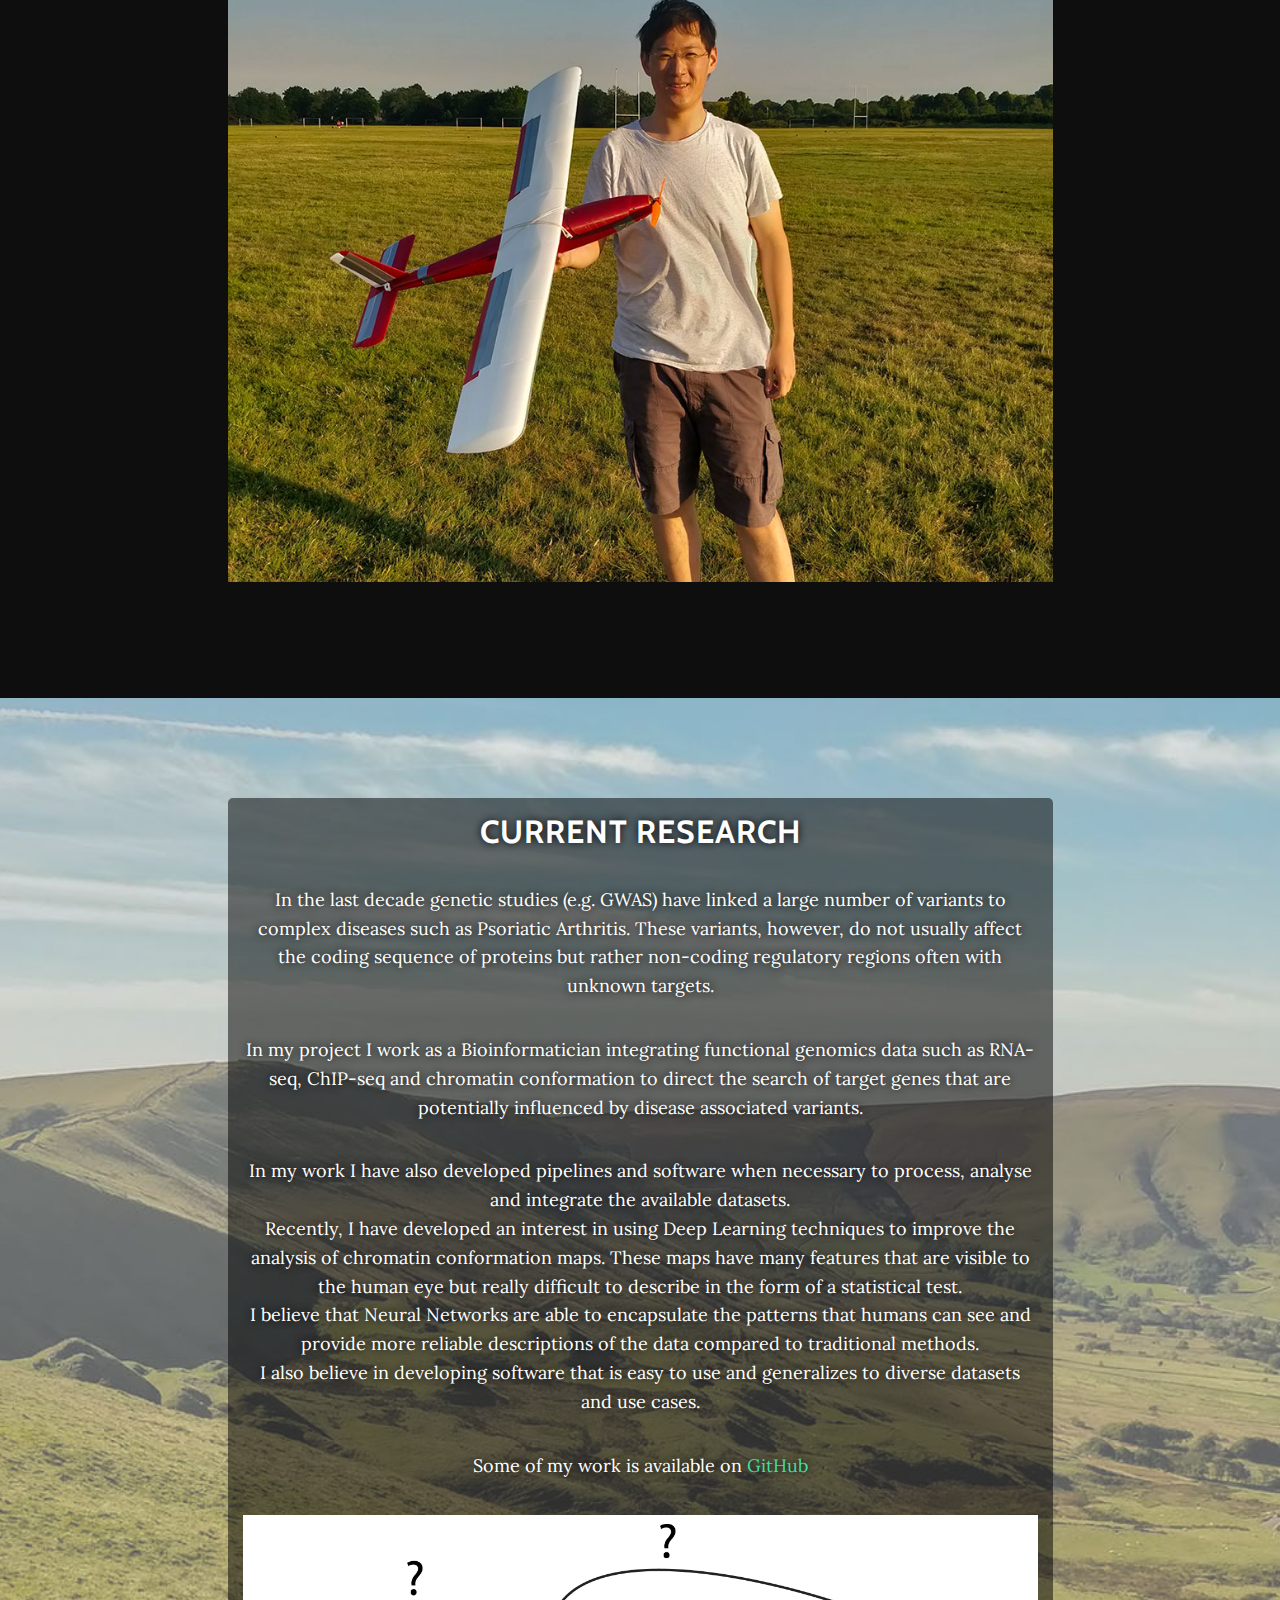
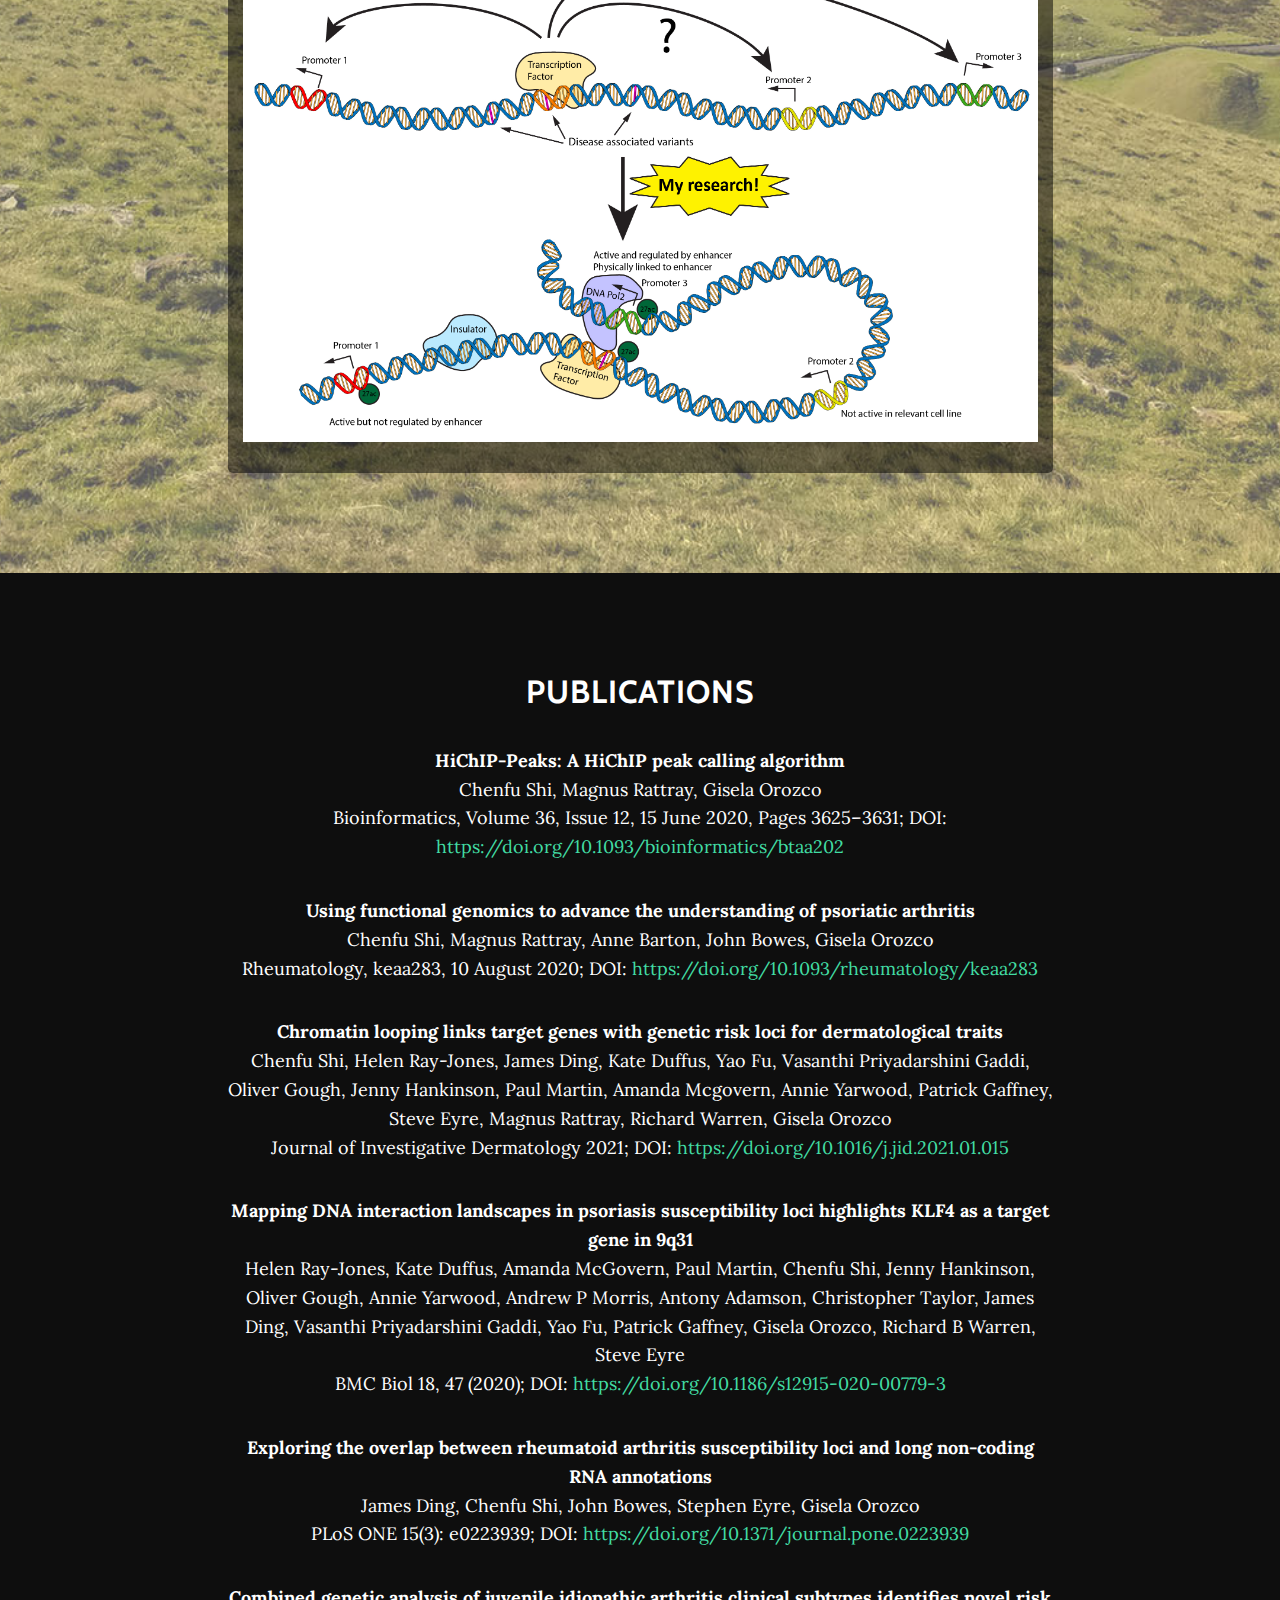
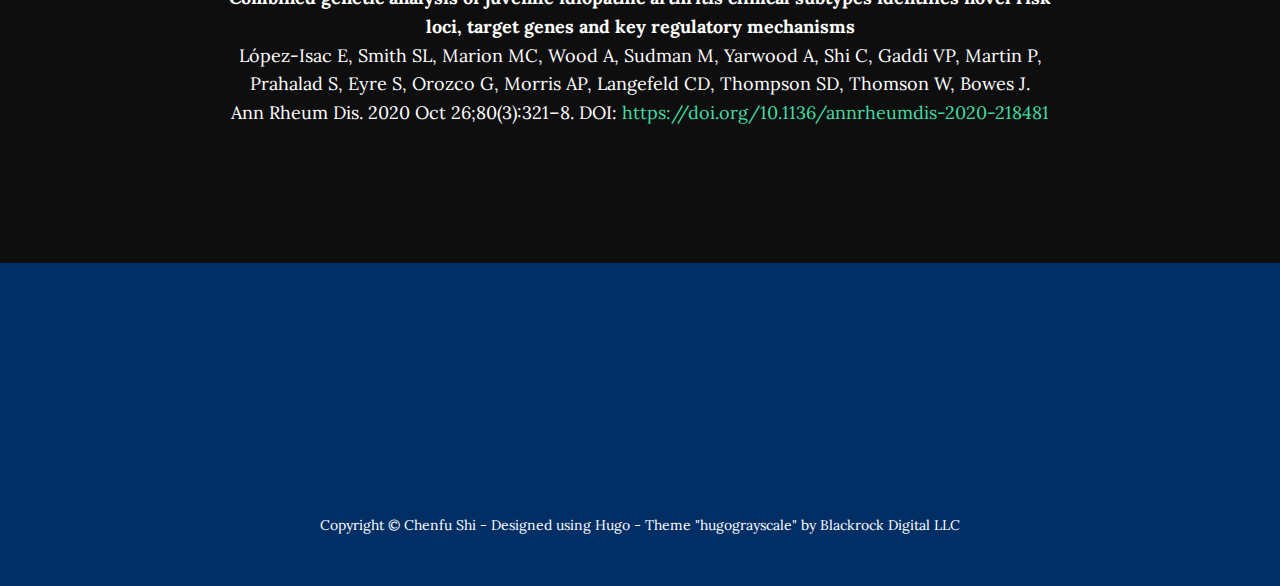
==== commit 812a321f: "change linkedin badge" ====
--- a/docs/index.html
+++ b/docs/index.html
@@ -136,9 +136,8 @@
  </section>
 <section id="sec-ind-4" class="section-4 content-section text-center">
  <div class="container"><div class="row"><div class="col-lg-9 mx-auto">
-  <div class="badge-base LI-profile-badge" data-locale="it_IT" data-size="medium" data-theme="dark" data-type="HORIZONTAL" data-vanity="chenfu-shi" data-version="v1"><a class="badge-base__link LI-simple-link" href="https://uk.linkedin.com/in/chenfu-shi?trk=profile-badge">Chenfu Shi</a></div>
-              
-
+  <!-- <div class="badge-base LI-profile-badge" data-locale="it_IT" data-size="medium" data-theme="dark" data-type="HORIZONTAL" data-vanity="chenfu-shi" data-version="v1"><a class="badge-base__link LI-simple-link" href="https://uk.linkedin.com/in/chenfu-shi?trk=profile-badge">Chenfu Shi</a></div>
+               -->
   </div></div></div>
 
  </section>
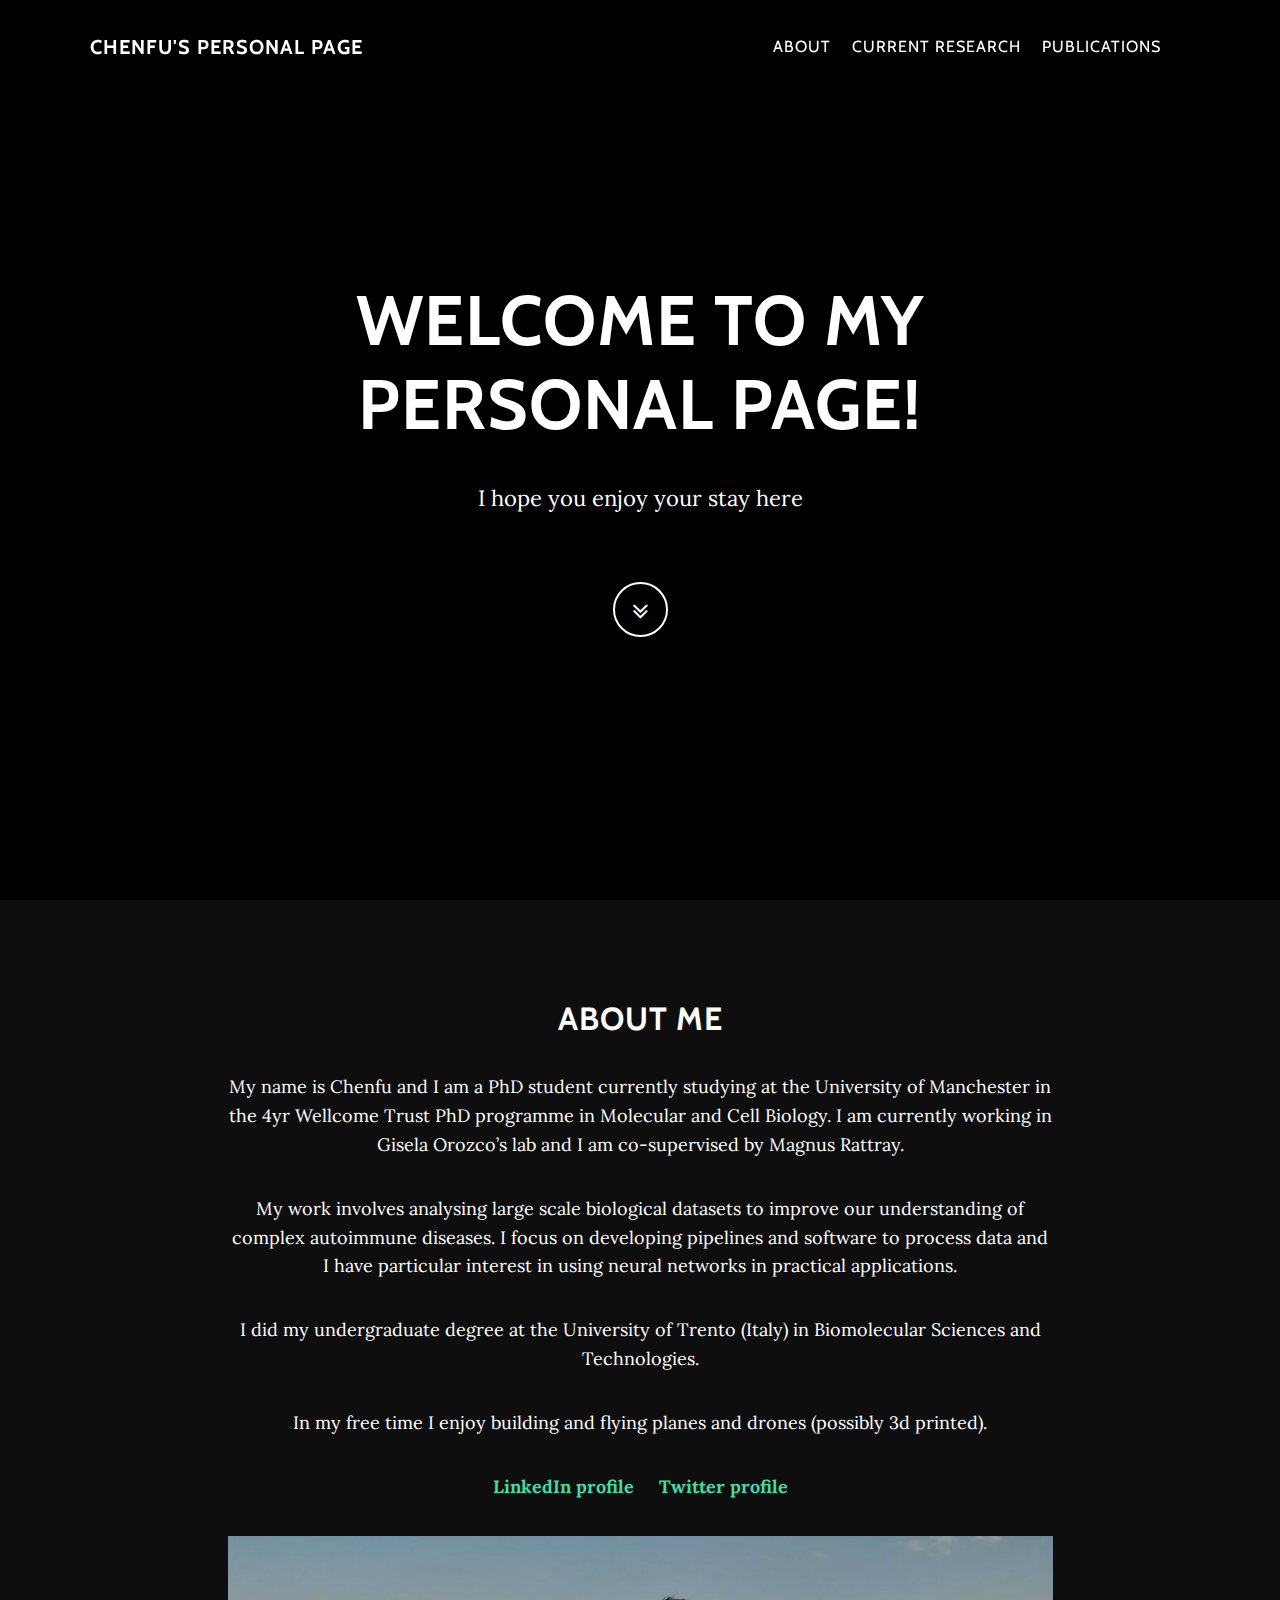
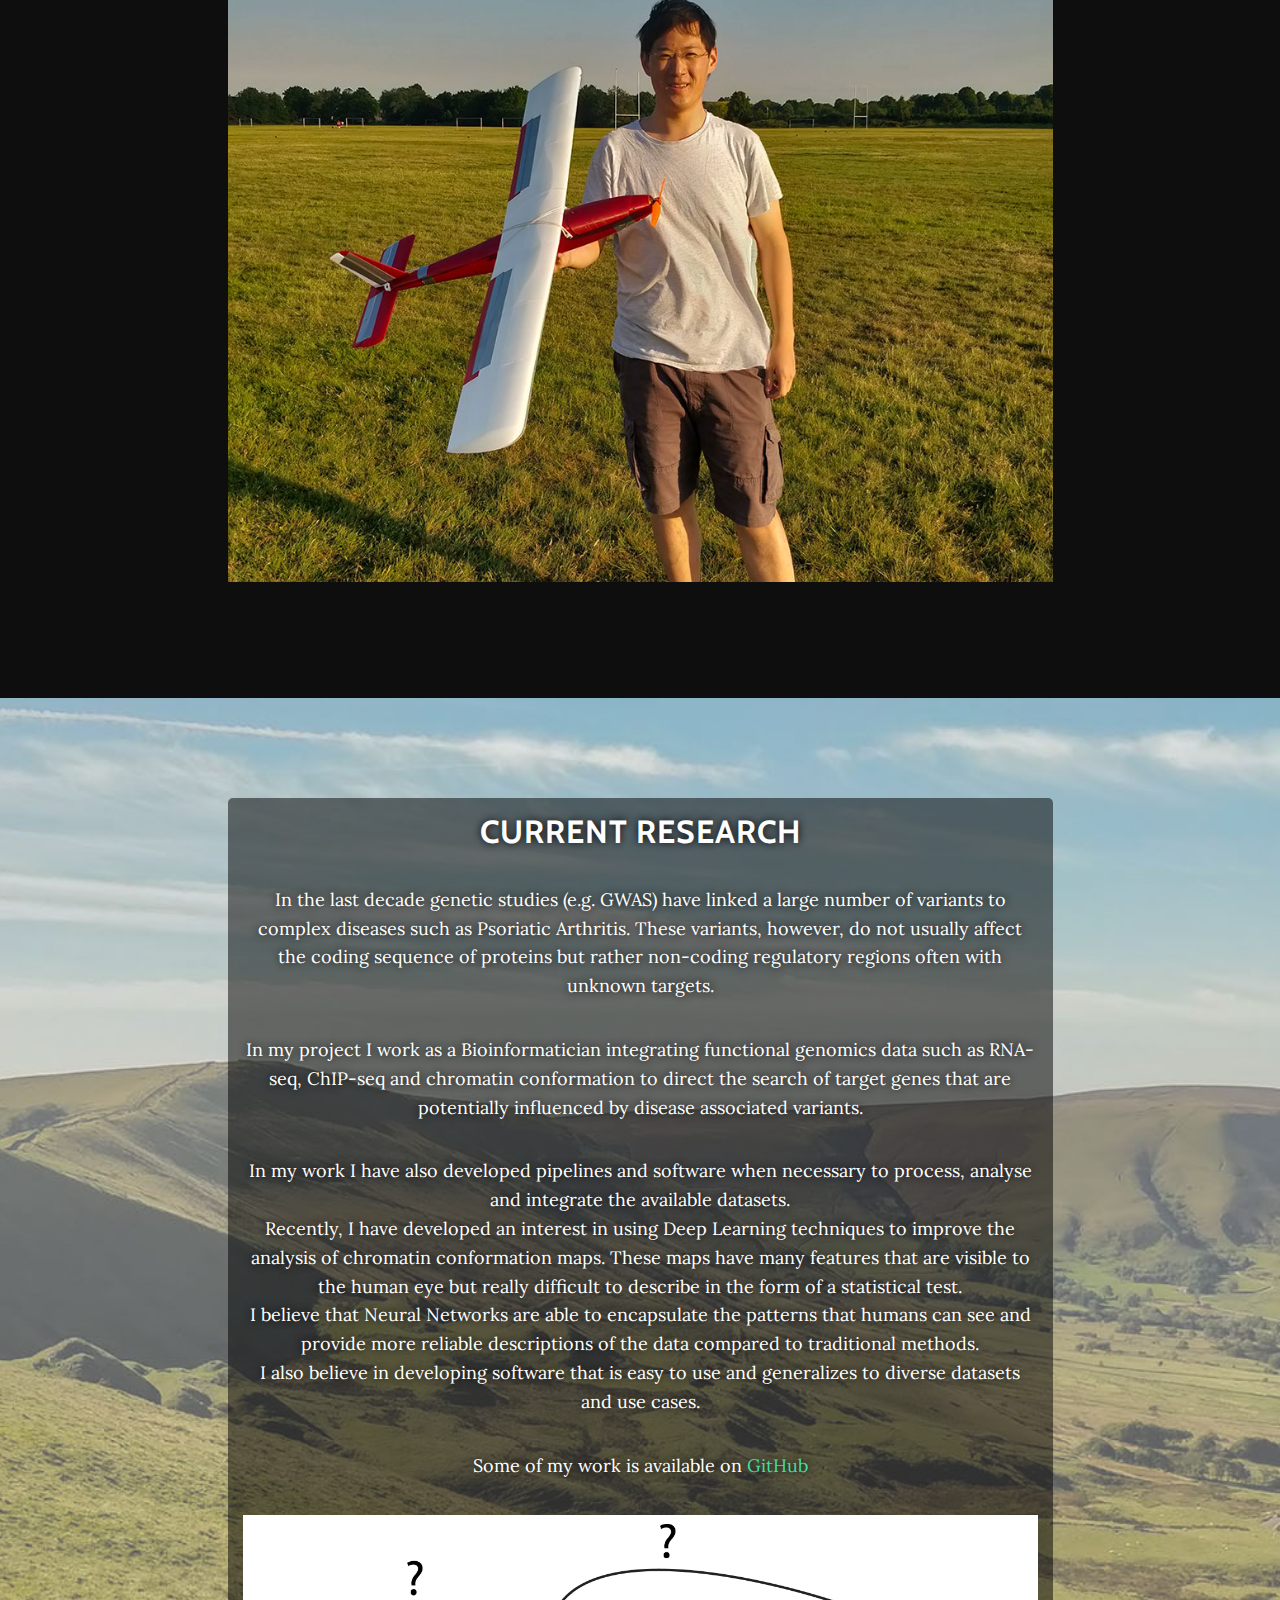
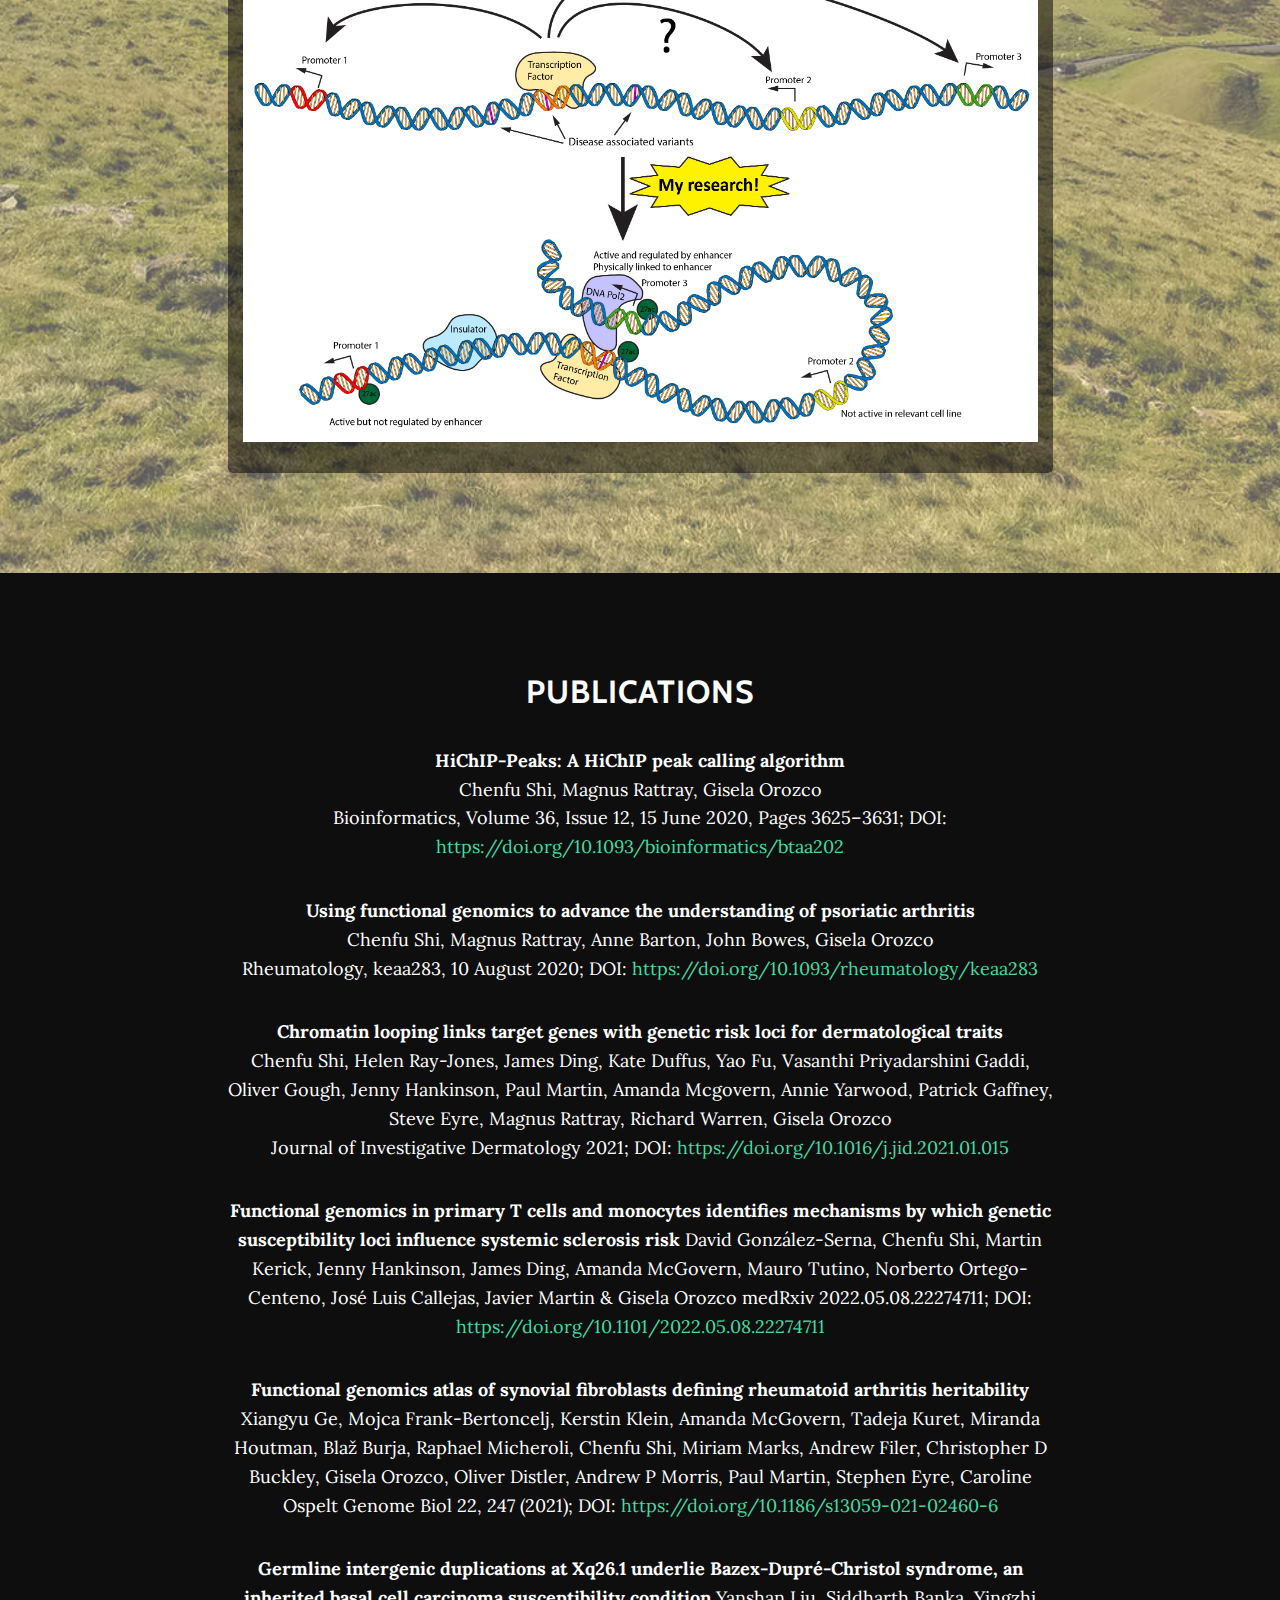
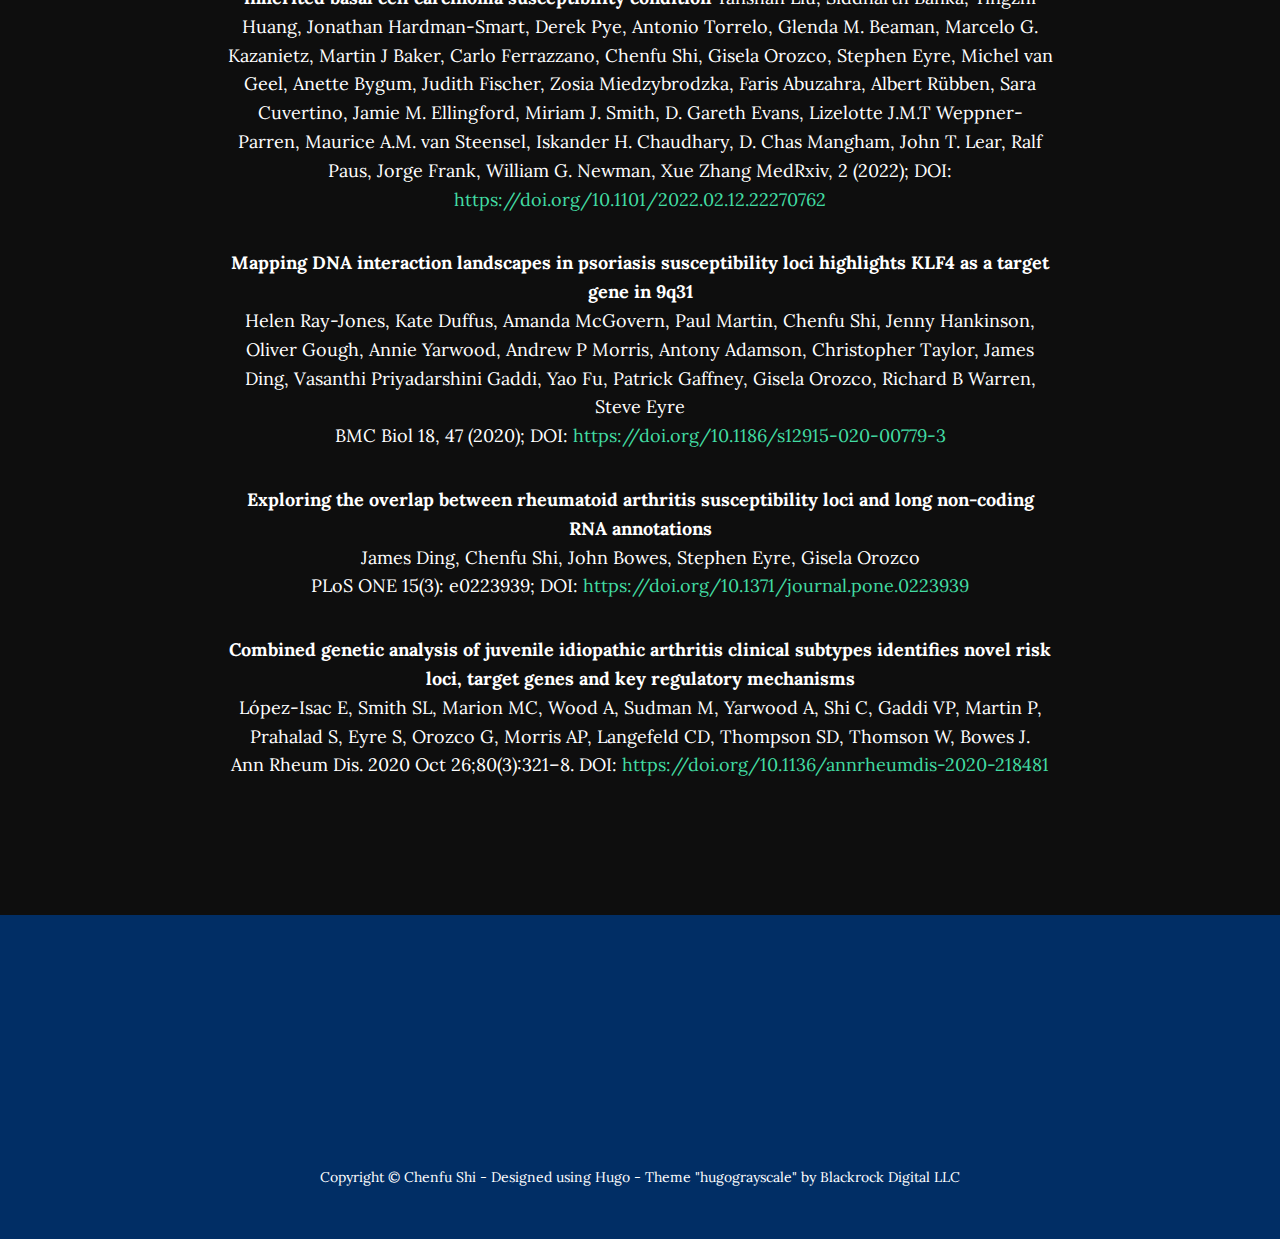
==== commit 62027927: "update publications" ====
--- a/docs/index.html
+++ b/docs/index.html
@@ -80,7 +80,7 @@
 <p>My work involves analysing large scale biological datasets to improve our understanding of complex autoimmune diseases. I focus on developing pipelines and software to process data and I have particular interest in using neural networks in practical applications.</p>
 <p>I did my undergraduate degree at the University of Trento (Italy) in Biomolecular Sciences and Technologies.</p>
 <p>In my free time I enjoy building and flying planes and drones (possibly 3d printed).</p>
-<p><a href="https://www.linkedin.com/in/chenfu-shi/">LinkedIn profile</a>     <a href="https://twitter.com/chenfu_shi">Twitter profile</a></p>
+<p><strong><a href="https://www.linkedin.com/in/chenfu-shi/">LinkedIn profile</a>     <a href="https://twitter.com/chenfu_shi">Twitter profile</a></strong></p>
 <figure>
     <img src="img/profile_pic.jpg"
          alt="Profile pic chenfu shi" width="100%"/> 
@@ -121,6 +121,15 @@
 <p><strong>Chromatin looping links target genes with genetic risk loci for dermatological traits</strong><br>
 Chenfu Shi, Helen Ray-Jones, James Ding, Kate Duffus, Yao Fu, Vasanthi Priyadarshini Gaddi, Oliver Gough, Jenny Hankinson, Paul Martin, Amanda Mcgovern, Annie Yarwood, Patrick Gaffney, Steve Eyre, Magnus Rattray, Richard Warren, Gisela Orozco<br>
 Journal of Investigative Dermatology 2021; DOI: <a href="https://doi.org/10.1016/j.jid.2021.01.015">https://doi.org/10.1016/j.jid.2021.01.015</a></p>
+<p><strong>Functional genomics in primary T cells and monocytes identifies mechanisms by which genetic susceptibility loci influence systemic sclerosis risk</strong>
+David González-Serna, Chenfu Shi, Martin Kerick, Jenny Hankinson, James Ding, Amanda McGovern, Mauro Tutino, Norberto Ortego-Centeno, José Luis Callejas, Javier Martin &amp; Gisela Orozco
+medRxiv 2022.05.08.22274711; DOI: <a href="https://doi.org/10.1101/2022.05.08.22274711">https://doi.org/10.1101/2022.05.08.22274711</a></p>
+<p><strong>Functional genomics atlas of synovial fibroblasts defining rheumatoid arthritis heritability</strong>
+Xiangyu Ge, Mojca Frank-Bertoncelj, Kerstin Klein, Amanda McGovern, Tadeja Kuret, Miranda Houtman, Blaž Burja, Raphael Micheroli, Chenfu Shi, Miriam Marks, Andrew Filer, Christopher D Buckley, Gisela Orozco, Oliver Distler, Andrew P Morris, Paul Martin, Stephen Eyre, Caroline Ospelt
+Genome Biol 22, 247 (2021); DOI: <a href="https://doi.org/10.1186/s13059-021-02460-6">https://doi.org/10.1186/s13059-021-02460-6</a></p>
+<p><strong>Germline intergenic duplications at Xq26.1 underlie Bazex-Dupré-Christol syndrome, an inherited basal cell carcinoma susceptibility condition</strong>
+Yanshan Liu, Siddharth Banka, Yingzhi Huang, Jonathan Hardman-Smart, Derek Pye, Antonio Torrelo, Glenda M. Beaman, Marcelo G. Kazanietz, Martin J Baker, Carlo Ferrazzano, Chenfu Shi, Gisela Orozco, Stephen Eyre, Michel van Geel, Anette Bygum, Judith Fischer, Zosia Miedzybrodzka, Faris Abuzahra, Albert Rübben, Sara Cuvertino, Jamie M. Ellingford, Miriam J. Smith, D. Gareth Evans, Lizelotte J.M.T Weppner-Parren, Maurice A.M. van Steensel, Iskander H. Chaudhary, D. Chas Mangham, John T. Lear, Ralf Paus, Jorge Frank, William G. Newman, Xue Zhang
+MedRxiv, 2 (2022); DOI: <a href="https://doi.org/10.1101/2022.02.12.22270762">https://doi.org/10.1101/2022.02.12.22270762</a></p>
 <p><strong>Mapping DNA interaction landscapes in psoriasis susceptibility loci highlights KLF4 as a target gene in 9q31</strong><br>
 Helen Ray-Jones, Kate Duffus, Amanda McGovern, Paul Martin, Chenfu Shi, Jenny Hankinson, Oliver Gough, Annie Yarwood, Andrew P Morris, Antony Adamson, Christopher Taylor, James Ding, Vasanthi Priyadarshini Gaddi, Yao Fu, Patrick Gaffney, Gisela Orozco, Richard B Warren, Steve Eyre<br>
 BMC Biol 18, 47 (2020); DOI: <a href="https://doi.org/10.1186/s12915-020-00779-3">https://doi.org/10.1186/s12915-020-00779-3</a></p>
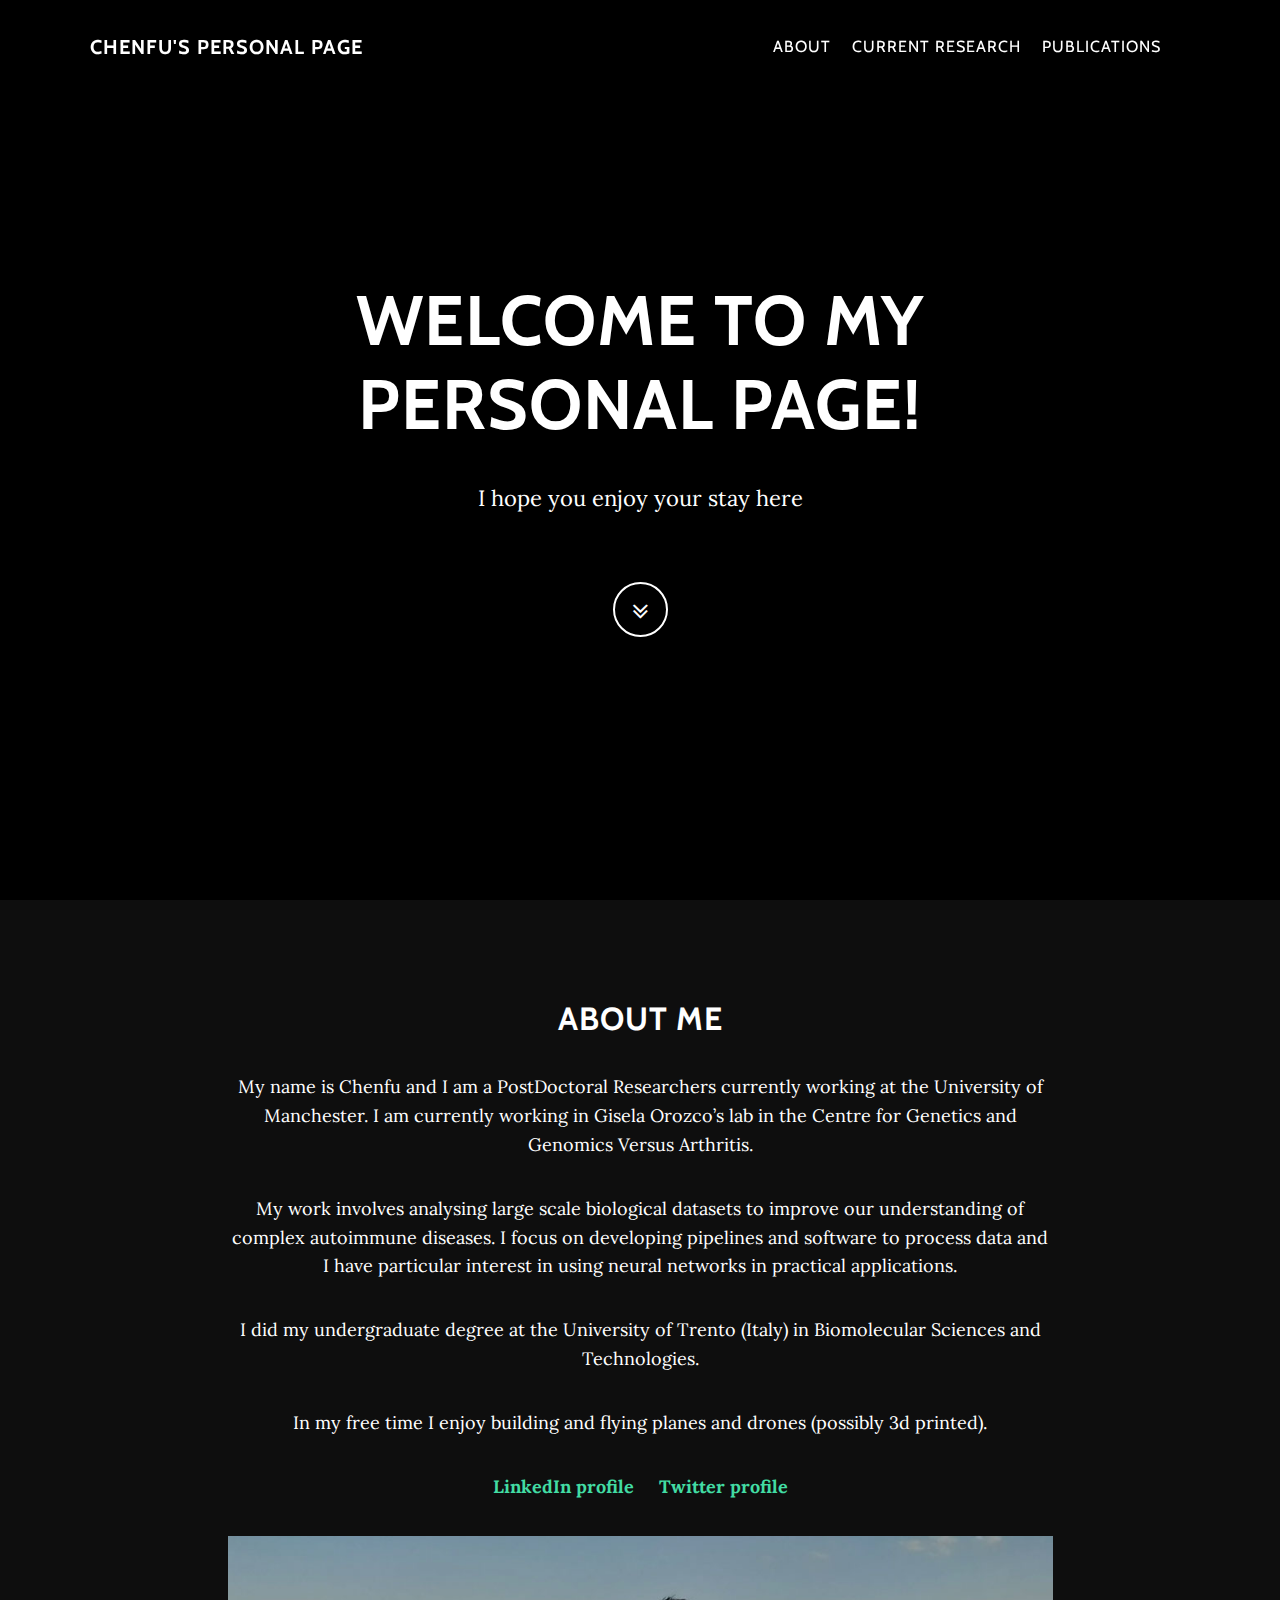
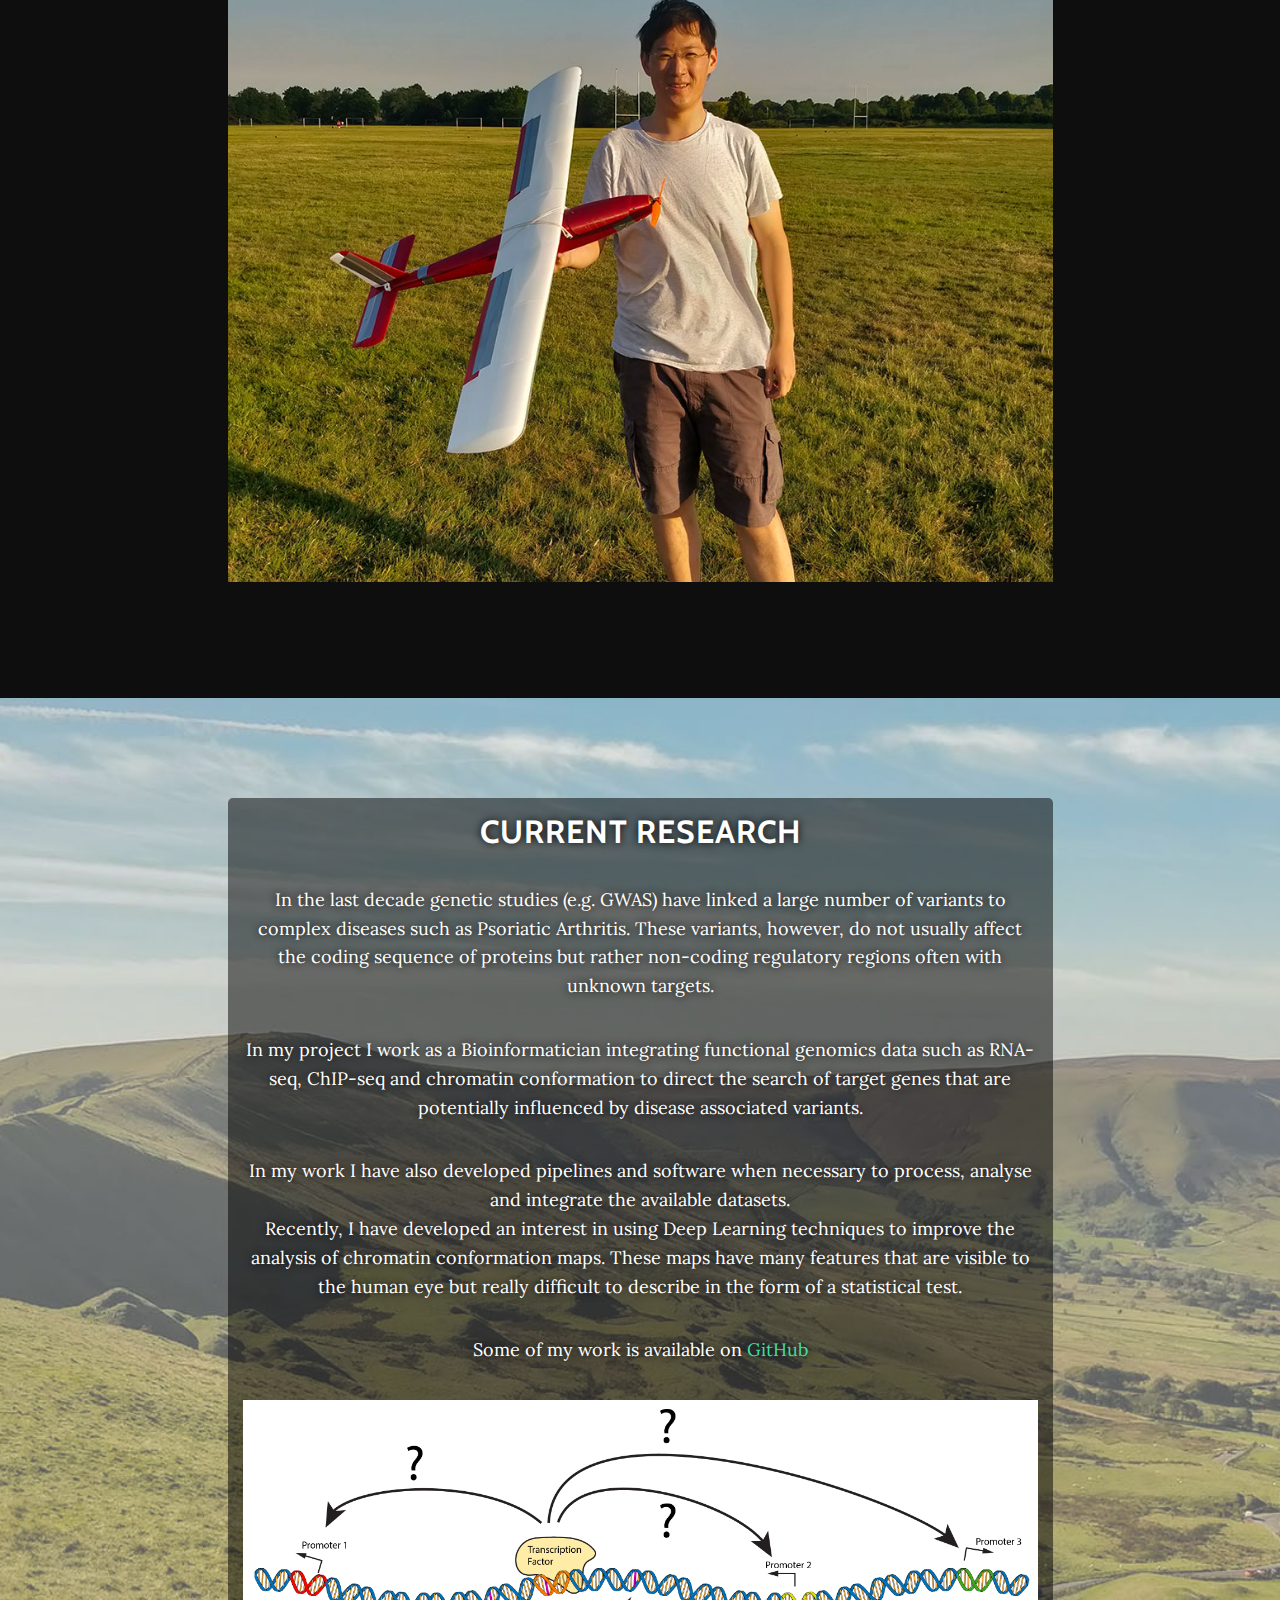
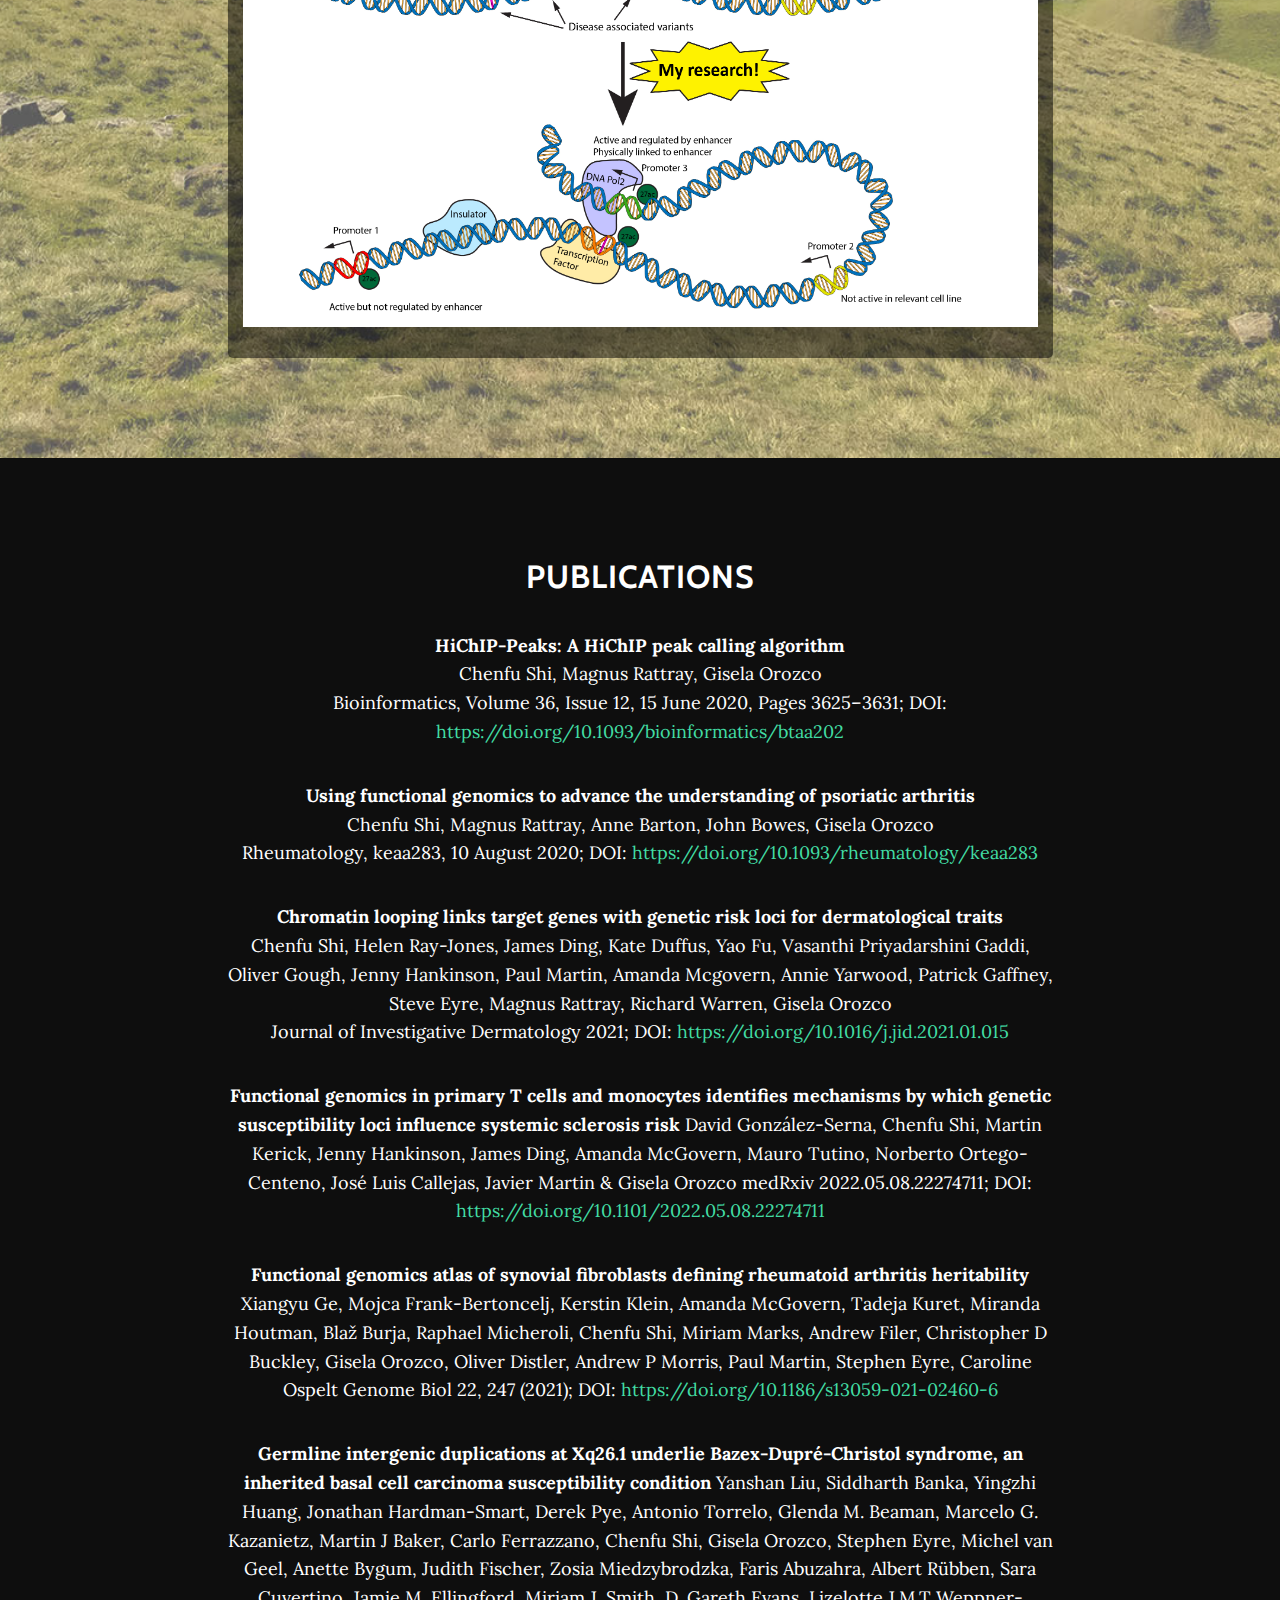
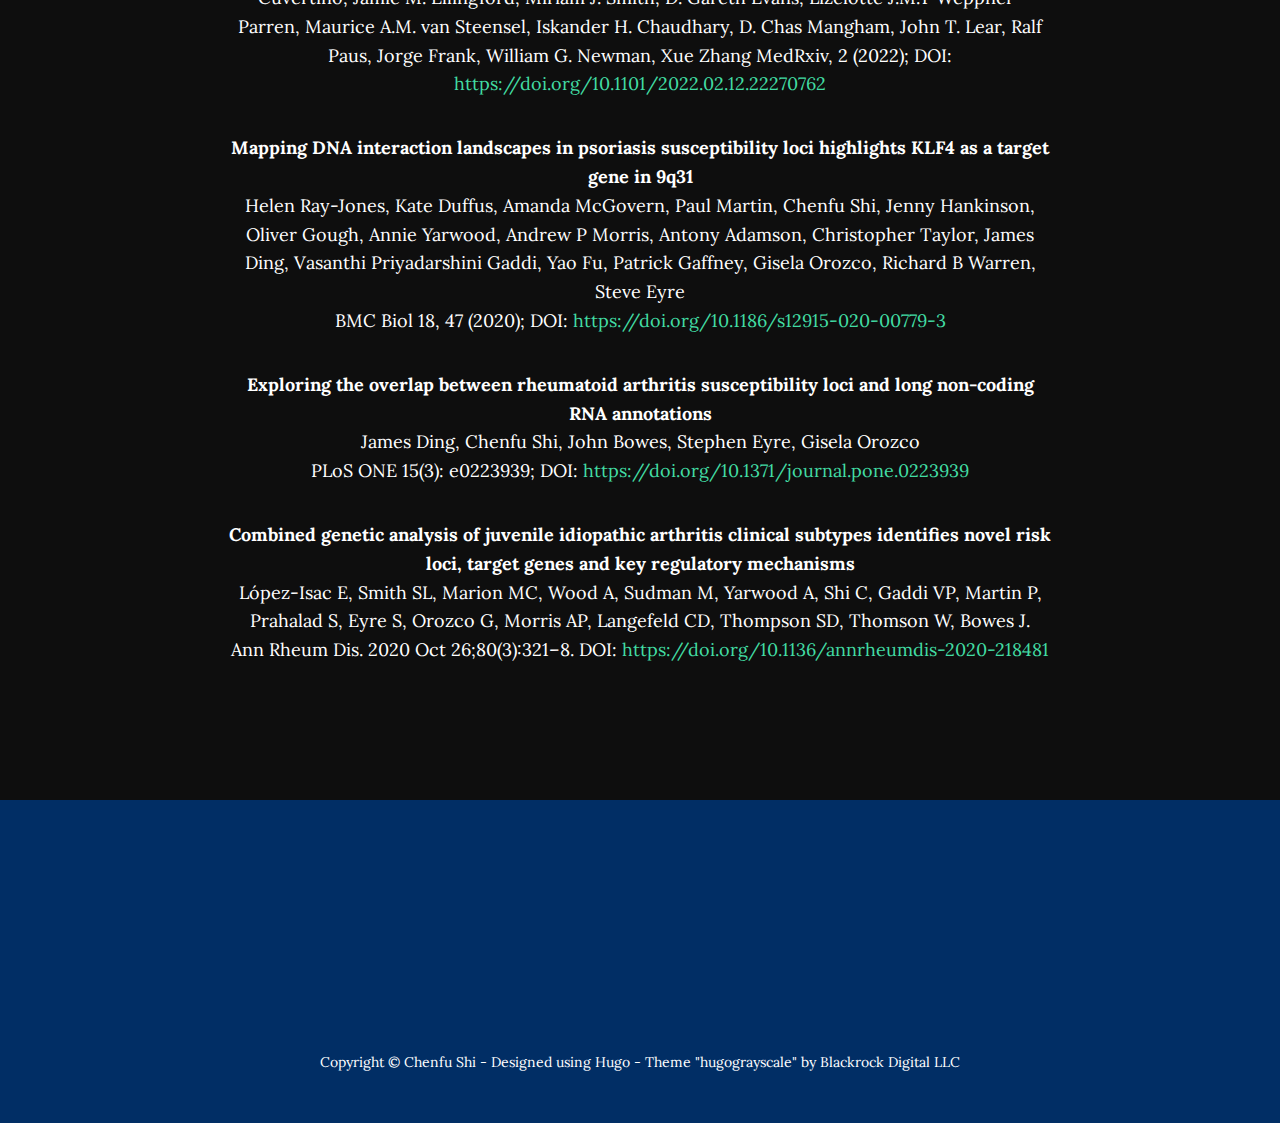
==== commit 72468d9c: "small text update" ====
--- a/docs/index.html
+++ b/docs/index.html
@@ -76,7 +76,7 @@
 <section id="sec-ind-1" class="section-1 content-section text-center">
  <div class="container"><div class="row"><div class="col-lg-9 mx-auto">
   <h2 id="about-me">About Me</h2>
-<p>My name is Chenfu and I am a PhD student currently studying at the University of Manchester in the 4yr Wellcome Trust PhD programme in Molecular and Cell Biology. I am currently working in Gisela Orozco&rsquo;s lab and I am co-supervised by Magnus Rattray.</p>
+<p>My name is Chenfu and I am a PostDoctoral Researchers currently working at the University of Manchester. I am currently working in Gisela Orozco&rsquo;s lab in the Centre for Genetics and Genomics Versus Arthritis.</p>
 <p>My work involves analysing large scale biological datasets to improve our understanding of complex autoimmune diseases. I focus on developing pipelines and software to process data and I have particular interest in using neural networks in practical applications.</p>
 <p>I did my undergraduate degree at the University of Trento (Italy) in Biomolecular Sciences and Technologies.</p>
 <p>In my free time I enjoy building and flying planes and drones (possibly 3d printed).</p>
@@ -96,9 +96,7 @@
 <p>In the last decade genetic studies (e.g. GWAS) have linked a large number of variants to complex diseases such as Psoriatic Arthritis. These variants, however, do not usually affect the coding sequence of proteins but rather non-coding regulatory regions often with unknown targets.</p>
 <p>In my project I work as a Bioinformatician integrating functional genomics data such as RNA-seq, ChIP-seq and chromatin conformation to direct the search of target genes that are potentially influenced by disease associated variants.</p>
 <p>In my work I have also developed pipelines and software when necessary to process, analyse and integrate the available datasets.<br>
-Recently, I have developed an interest in using Deep Learning techniques to improve the analysis of chromatin conformation maps. These maps have many features that are visible to the human eye but really difficult to describe in the form of a statistical test.<br>
-I believe that Neural Networks are able to encapsulate the patterns that humans can see and provide more reliable descriptions of the data compared to traditional methods.<br>
-I also believe in developing software that is easy to use and generalizes to diverse datasets and use cases.</p>
+Recently, I have developed an interest in using Deep Learning techniques to improve the analysis of chromatin conformation maps. These maps have many features that are visible to the human eye but really difficult to describe in the form of a statistical test.</p>
 <p>Some of my work is available on <a href="https://github.com/ChenfuShi/">GitHub</a></p>
 <figure>
     <img src="img/enhancer_regulation.jpg"
